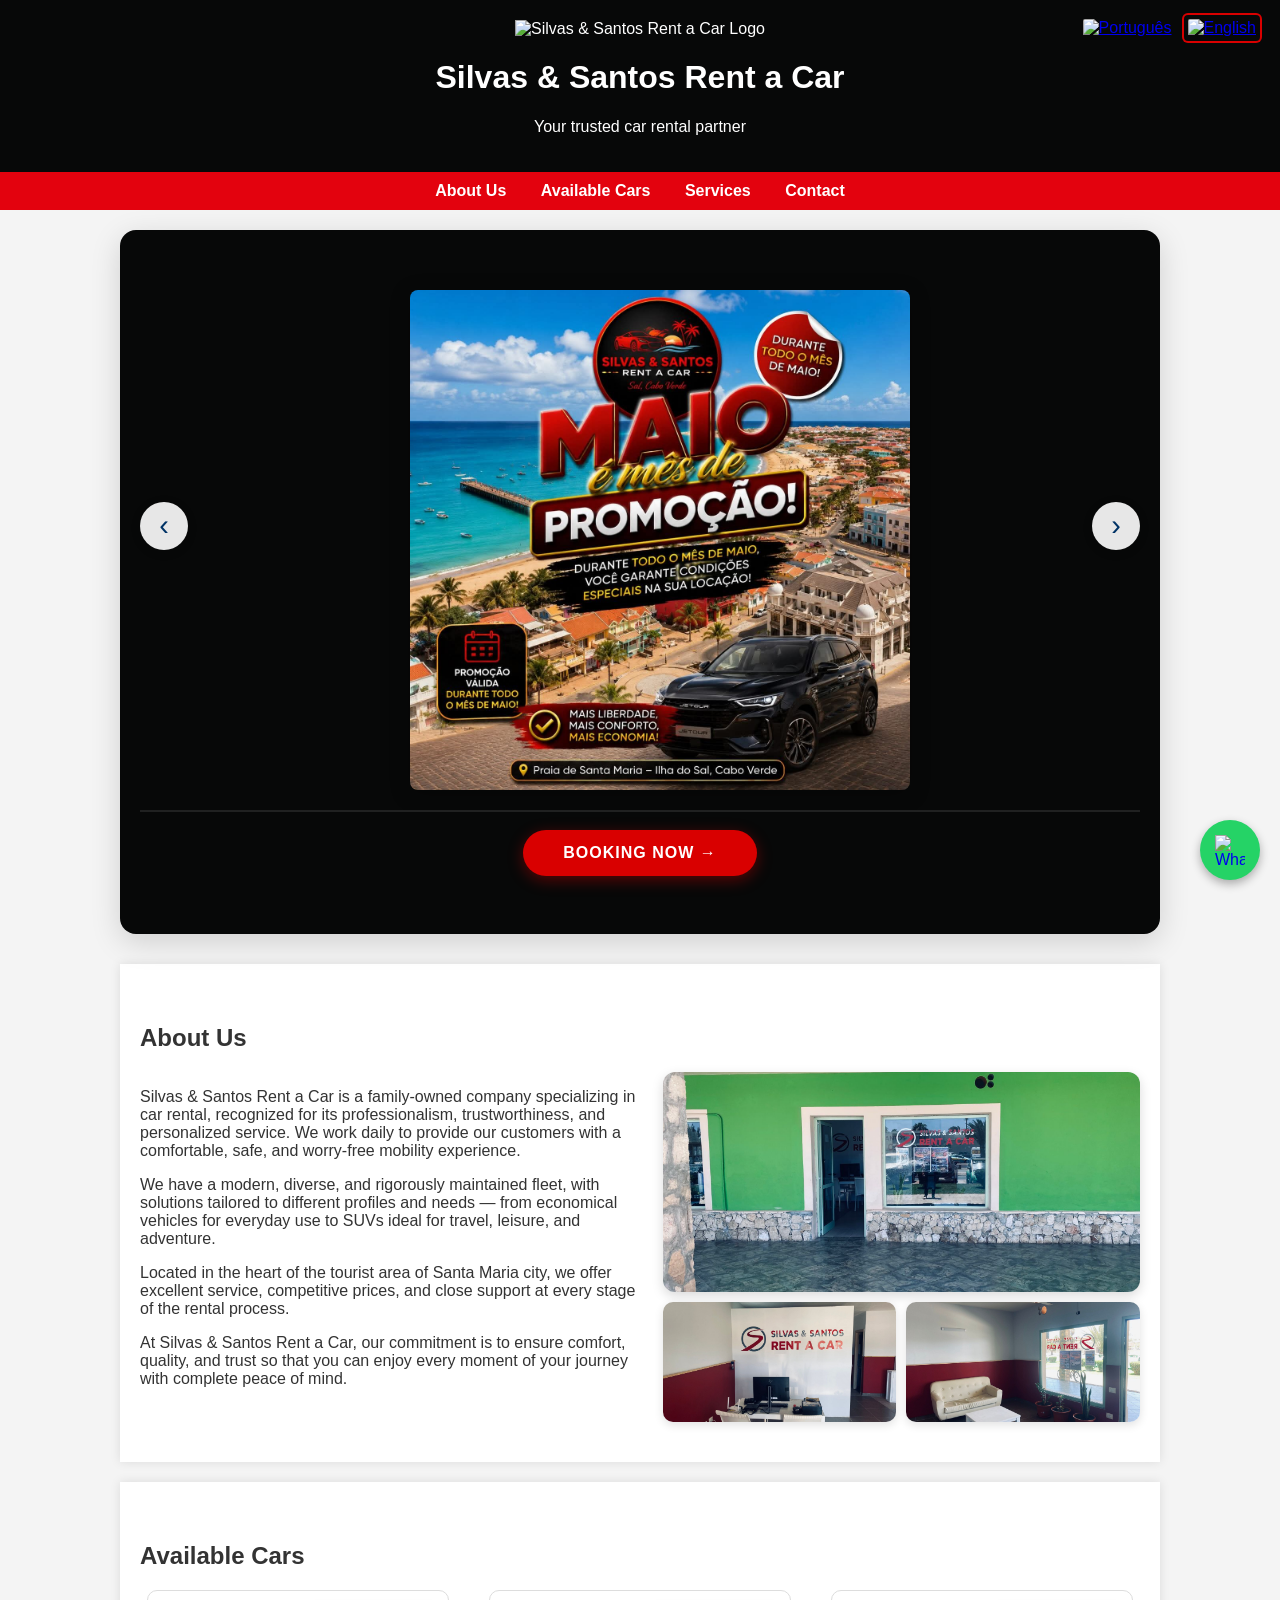
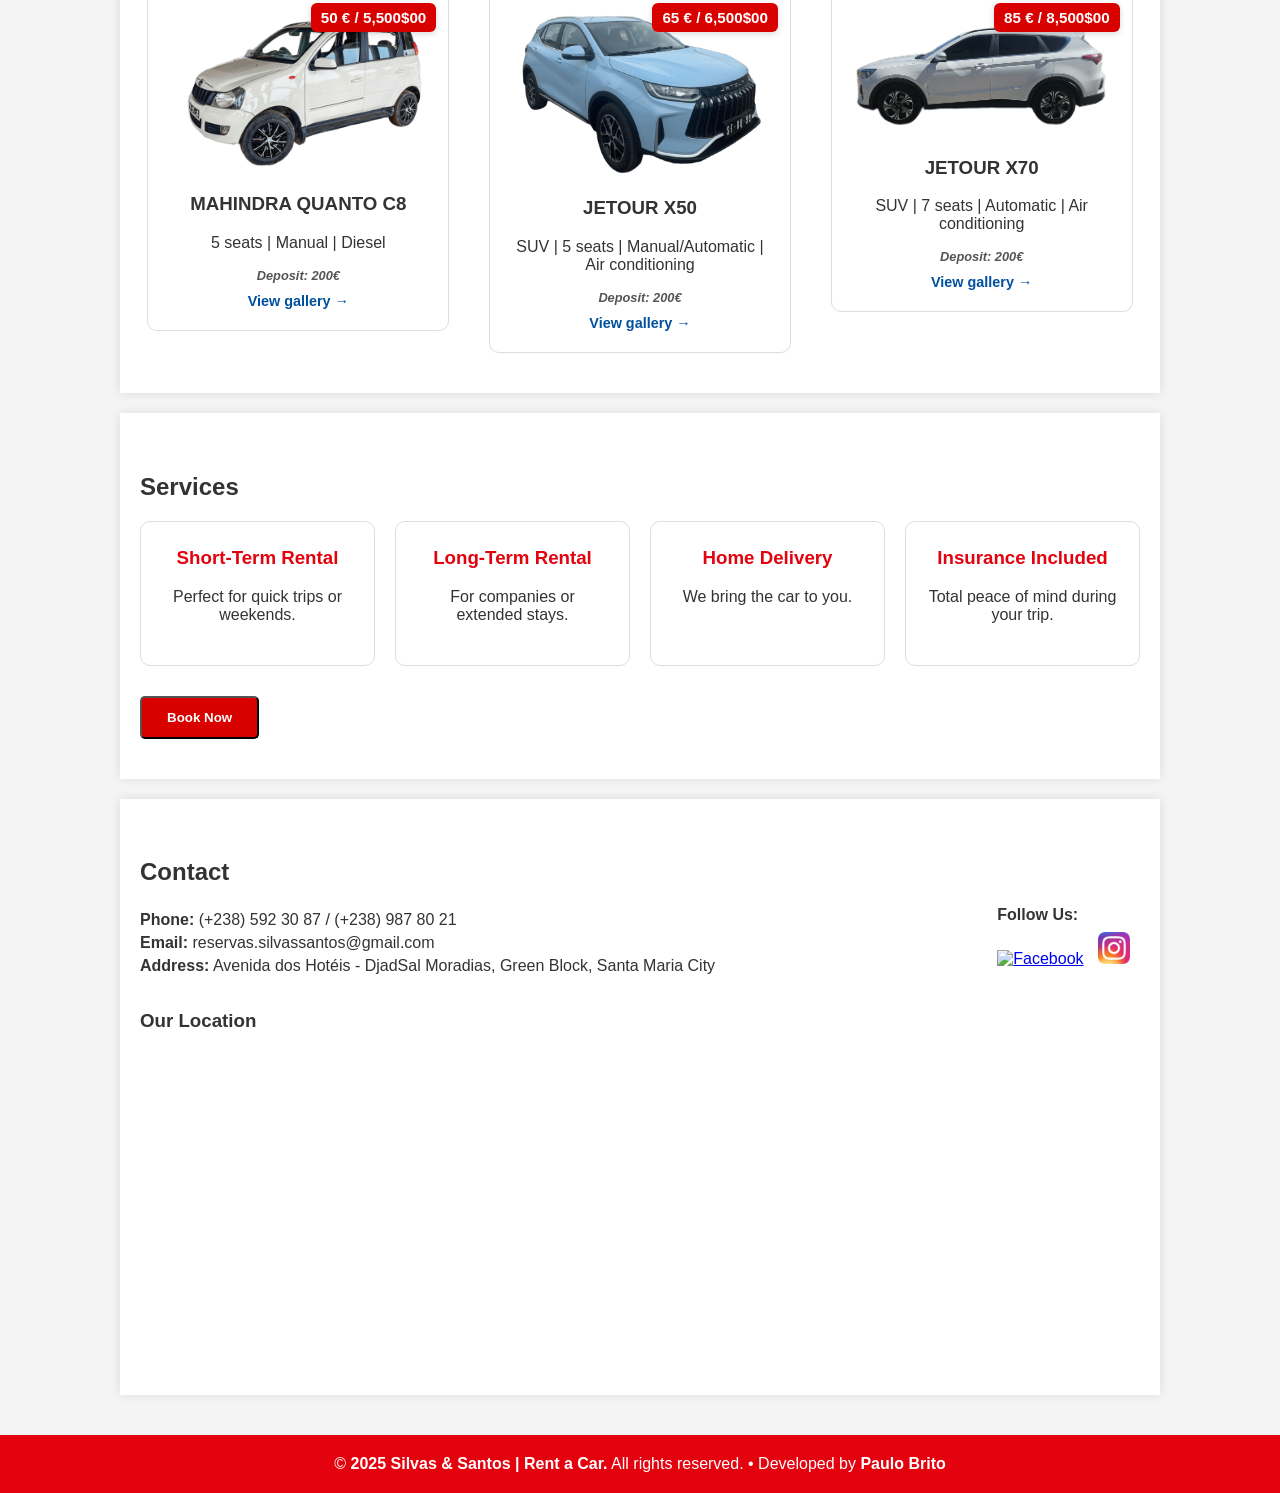
==== en.html @ 6077c3ce "Add files via upload" ====
<!DOCTYPE html>
<html lang="en">
<head>
  <meta charset="UTF-8">
  <title>Silvas & Santos | Rent a Car - Official Site</title>
  <meta name="viewport" content="width=device-width, initial-scale=1.0">
  <link rel="icon" type="image/jpg" href="img/iconlogo.jpg">
  <link rel="stylesheet" href="css/styles.css">
</head>

<!-- Booking Modal - Modern Design -->
<dialog id="modalReserva" class="modal-novo">
  <div class="modal-header">
    <h2>🚗 Quick Booking</h2>
    <button class="btn-fechar" onclick="modalReserva.close()" aria-label="Close">✖</button>
  </div>
  
  <div class="modal-body">
    <p class="modal-subtitulo">Fill in the details below and we will contact you shortly.</p>
    
    <form action="https://formspree.io/f/mlgzpdjw" method="POST" id="formReserva">
      
      <!-- Personal Details -->
      <fieldset class="grupo-campo">
        <legend>👤 Personal Details</legend>
        
        <div class="campo-row">
          <div class="campo">
            <label for="nome">Full Name *</label>
            <input type="text" id="nome" name="nome" placeholder="Ex: John Smith" required>
          </div>
          
          <div class="campo">
            <label for="carta_conducao">Driver's License No. *</label>
            <input type="text" id="carta_conducao" name="carta_conducao" placeholder="Ex: 123456789" required>
          </div>
        </div>
        
        <div class="campo">
          <label for="data_carta">Driver's License Issue Date *</label>
          <input type="date" id="dataCarta" name="data_carta" required>
          <span class="info-carta">ℹ️ Minimum 2 years of validity required</span>
          <p class="erro-carta" id="erroCarta">⚠️ Driver's license must be at least 2 years old.</p>
        </div>
      </fieldset>

      <!-- Contact -->
      <fieldset class="grupo-campo">
        <legend>📞 Contact</legend>
        
        <div class="campo-row">
          <div class="campo">
            <label for="email">Email *</label>
            <input type="email" id="email" name="email" placeholder="john@email.com" required>
          </div>
          
          <div class="campo">
            <label for="telefone">Phone *</label>
            <input type="tel" id="telefone" name="telefone" placeholder="(+238) 999 99 99" required>
          </div>
        </div>
      </fieldset>

      <!-- Booking Details -->
      <fieldset class="grupo-campo">
        <legend>📅 Booking Details</legend>
        
        <div class="campo-row">
          <div class="campo">
            <label for="data_levantamento">Pick-up Date *</label>
            <input type="date" id="data_levantamento" name="data_levantamento" required>
          </div>
          
          <div class="campo">
            <label for="data_devolucao">Return Date *</label>
            <input type="date" id="data_devolucao" name="data_devolucao" required>
          </div>
        </div>
        
        <div class="campo">
          <label for="viatura">Preferred Vehicle</label>
          <select id="viatura" name="viatura">
            <option value="" disabled selected>Select a vehicle</option>
            <option>Jetour X50</option>
            <option>Jetour X70</option>
            <option>Mahindra Quanto C8</option>
          </select>
        </div>
      </fieldset>

      <!-- Message -->
      <div class="campo">
        <label for="mensagem">Message (optional)</label>
        <textarea id="mensagem" name="mensagem" rows="3" placeholder="Any special requests?"></textarea>
      </div>

      <input type="hidden" name="_next" value="obrigado.html">
      <input type="hidden" name="_subject" value="New Booking - Silvas & Santos">
      
      <button type="submit" class="btn-enviar">
        <span>📩 Send Booking</span>
      </button>
    </form>
  </div>
</dialog>

<body id="topo">
<!-- Language Switch with FLAGS -->
<div class="lang-switch">
  <a href="index.html" aria-label="Português">
    <img src="https://flagcdn.com/24x18/pt.png" alt="Português">
  </a>
  <a href="en.html" class="active" aria-label="English">
    <img src="https://flagcdn.com/24x18/gb.png" alt="English">
  </a>
</div>

  <header>
    <img src="img/logo.jpg" alt="Silvas & Santos Rent a Car Logo">
    <h1>Silvas & Santos Rent a Car</h1>
    <p>Your trusted car rental partner</p>
  </header>

  <nav>
    <a href="#sobre">About Us</a>
    <a href="#carros">Available Cars</a>	
    <a href="#servicos">Services</a>
    <a href="#contactos">Contact</a>
  </nav>
  
	<!-- Slider Promoções - Centrado com Zoom -->
	<section id="promocoes" class="slider-centro">
	  <div class="slider-centro-track" id="sliderTrack">
		
		<!-- Slide 1 -->
		<div class="centro-item">
		  <div class="centro-imagem zoom-container">
			<img src="img/promo1.jpeg" alt="Promoção Silvas & Santos" onclick="abrirZoom(this.src)">
			<div class="zoom-hint">🔍 Click for Zoom</div>
		  </div>
		</div>

		<!-- Slide 2 -->
		<div class="centro-item">
		  <div class="centro-imagem zoom-container">
			<img src="img/promo2.jpeg" alt="Promoção Jetour X70" onclick="abrirZoom(this.src)">
			<div class="zoom-hint">🔍 Click for Zoom</div>
		  </div>
		</div>
		
		<!-- Slide 3 -->
		<div class="centro-item">
		  <div class="centro-imagem zoom-container">
			<img src="img/promo3.jpeg" alt="Promoção Jetour X70" onclick="abrirZoom(this.src)">
			<div class="zoom-hint">🔍 Click for Zoom</div>
		  </div>
		</div>		

	  </div>

	  <!-- Navegação - FORA do track, fixa no container -->
	  <button class="centro-nav prev" id="btnPrev">‹</button>
	  <button class="centro-nav next" id="btnNext">›</button>
	  
	  <!-- Botão reservar -->
	  <div class="centro-acao">
		<button class="btn-centro" onclick="modalReserva.showModal()">Booking Now →</button>
	  </div>
	</section>

	<!-- Zoom Modal -->
	<div class="zoom-modal" id="zoomModal" onclick="fecharZoom()">
	  <span class="zoom-fechar">✖</span>
	  <img src="" alt="Zoom" id="zoomImg">
	</div>  

	<section id="sobre">
	  <h2>About Us</h2>
	  <div class="sobre-wrapper">
		<div class="sobre-texto">
		  <p>
			Silvas & Santos Rent a Car is a family-owned company specializing in car rental, recognized for its professionalism, trustworthiness, and personalized service. We work daily to provide our customers with a comfortable, safe, and worry-free mobility experience.
		  </p>
		  <p>		  
			We have a modern, diverse, and rigorously maintained fleet, with solutions tailored to different profiles and needs — from economical vehicles for everyday use to SUVs ideal for travel, leisure, and adventure.		
		  </p>
		  <p>
			Located in the heart of the tourist area of Santa Maria city, we offer excellent service, competitive prices, and close support at every stage of the rental process.
		  </p>			
		  <p>
			At Silvas & Santos Rent a Car, our commitment is to ensure comfort, quality, and trust so that you can enjoy every moment of your journey with complete peace of mind.
		  </p>
		</div>

		<div class="sobre-mosaico">
		  <img src="img/Fachada.jpeg" alt="Fachada da Silvas & Santos Rent a Car" class="mosaico-grande">
		  <div class="mosaico-pequenas">
			<img src="img/Interior_1.jpeg" alt="Interior da loja Silvas & Santos Rent a Car">
			<img src="img/Interior_2.jpeg" alt="Interior da loja Silvas & Santos Rent a Car">
		  </div>
		</div>
	  </div>
	</section>

	<section id="carros">
	  <h2>Available Cars</h2>
	  <div class="carros-grid">		
		<a href="carros/mahindra-en.html" class="carro-link">
		  <div class="carro">
			<div class="preco-box">50 € / 5,500$00</div>
			<img src="img/carro3.png" alt="Mahindra">
			<h3>MAHINDRA QUANTO C8</h3>
			<p>5 seats | Manual | Diesel</p>
			<p class="caucao"><strong>Deposit: 200€</strong></p>
			<span class="ver-galeria">View gallery →</span>
		  </div>
		</a>

		<a href="carros/jetour-x50-en.html" class="carro-link">
		  <div class="carro">
			<div class="preco-box">65 € / 6,500$00</div>
			<img src="img/carro1.png" alt="Jetour X50">
			<h3>JETOUR X50</h3>
			<p>SUV | 5 seats | Manual/Automatic | Air conditioning</p>
			<p class="caucao"><strong>Deposit: 200€</strong></p>
			<span class="ver-galeria">View gallery →</span>
		  </div>
		</a>

		<a href="carros/jetour-x70-en.html" class="carro-link">
		  <div class="carro">
			<div class="preco-box">85 € / 8,500$00</div>
			<img src="img/carro2.png" alt="Jetour X70">
			<h3>JETOUR X70</h3>
			<p>SUV | 7 seats | Automatic | Air conditioning</p>
			<p class="caucao"><strong>Deposit: 200€</strong></p>
			<span class="ver-galeria">View gallery →</span>
		  </div>
		</a>
	  </div>
	</section>
	  
  <section id="servicos">
	  <h2>Services</h2>
	  <div class="servicos-grid">
		<div class="servico-card">
		  <h3>Short-Term Rental</h3>
		  <p>Perfect for quick trips or weekends.</p>
		</div>
		<div class="servico-card">
		  <h3>Long-Term Rental</h3>
		  <p>For companies or extended stays.</p>
		</div>
		<div class="servico-card">
		  <h3>Home Delivery</h3>
		  <p>We bring the car to you.</p>
		</div>
		<div class="servico-card">
		  <h3>Insurance Included</h3>
		  <p>Total peace of mind during your trip.</p>
		</div>
	  </div>
	  <button class="btn" onclick="modalReserva.showModal()">Book Now</button>
  </section>  
  
  <section id="contactos">
  <h2>Contact</h2>

  <div class="contactos-wrapper">
    <!-- Contact Info -->
    <div class="info">
      <p><strong>Phone:</strong> (+238) 592 30 87 / (+238) 987 80 21</p>
      <p><strong>Email:</strong> reservas.silvassantos@gmail.com</p>
      <p><strong>Address:</strong> Avenida dos Hotéis - DjadSal Moradias, Green Block, Santa Maria City</p>
    </div>

    <!-- Social Media -->
    <div class="redes">
      <p><strong>Follow Us:</strong></p>
      <a href="https://www.facebook.com/profile.php?id=61576450324001&mibextid=ZbWKwL" target="_blank" rel="noopener">
        <img src="img/icon-facebook.WEBP" alt="Facebook" width="32" height="32">
      </a>
      <a href="https://www.instagram.com/p/DWbncuWCvOi/" target="_blank" rel="noopener">
        <img src="img/icon-instagram.png" alt="Instagram" width="32" height="32">
      </a>
    </div>
  </div>

 	<h3>Our Location</h3>
		<div class="mapa">
			<iframe
			  src="https://www.google.com/maps/embed?pb=!1m18!1m12!1m3!1d1821.65612388737!2d-22.91555074192262!3d16.597707508095684!2m3!1f0!2f0!3f0!3m2!1i1024!2i768!4f13.1!3m3!1m2!1s0x94b5da2ef23ddc7%3A0xe8beda27eb2c674a!2sSilva%20%26%20Santos%20Rent%20a%20Car!5e1!3m2!1spt-PT!2scv!4v1768395357465!5m2!1spt-PT!2scv"
			  width="100%"
			  height="300"
			  style="border:0;"
			  allowfullscreen=""
			  loading="lazy"
			  referrerpolicy="no-referrer-when-downgrade">
			</iframe>
	  </div>
  </section>
  
    <!-- WhatsApp Button -->
  <a href="https://wa.me/2385923087" class="whatsapp-btn" target="_blank" title="Chat with us on WhatsApp">
    <img src="https://upload.wikimedia.org/wikipedia/commons/6/6b/WhatsApp.svg" alt="WhatsApp">
  </a>
  
  <footer>
	© <strong>2025 Silvas & Santos | Rent a Car.</strong> All rights reserved.
	• Developed by <strong><a href="https://paulobrito.netlify.app/" target="_blank" rel="noopener" style="color:#fff; text-decoration:none;">Paulo Brito</a></strong>		
  </footer>
  
<script> 
  // Set max date (today minus 2 years)
  const hoje = new Date();
  const doisAnosAtras = new Date(hoje.getFullYear() - 2, hoje.getMonth(), hoje.getDate());
  const dataMaxima = doisAnosAtras.toISOString().split('T')[0];
  
  document.getElementById('dataCarta').setAttribute('max', dataMaxima);

  // Set min pick-up date (tomorrow)
  const amanha = new Date(hoje);
  amanha.setDate(amanha.getDate() + 1);
  document.getElementById('data_levantamento').setAttribute('min', amanha.toISOString().split('T')[0]);

  // Update return date min based on pick-up
  document.getElementById('data_levantamento').addEventListener('change', function() {
    const dataLev = new Date(this.value);
    dataLev.setDate(dataLev.getDate() + 1);
    document.getElementById('data_devolucao').setAttribute('min', dataLev.toISOString().split('T')[0]);
  });

  // Form validation on submit
  document.getElementById('formReserva').addEventListener('submit', function(e) {
    const dataCarta = new Date(document.getElementById('dataCarta').value);
    const doisAnosAtras = new Date();
    doisAnosAtras.setFullYear(doisAnosAtras.getFullYear() - 2);
    
    document.getElementById('erroCarta').style.display = 'none';
    document.getElementById('dataCarta').classList.remove('erro');
    
    if (dataCarta > doisAnosAtras) {
      e.preventDefault();
      document.getElementById('erroCarta').style.display = 'block';
      document.getElementById('dataCarta').classList.add('erro');
      document.getElementById('dataCarta').focus();
      return false;
    }
    
    return true;
  });

  // Clear error on change
  document.getElementById('dataCarta').addEventListener('change', function() {
    document.getElementById('erroCarta').style.display = 'none';
    document.getElementById('dataCarta').classList.remove('erro');
  }); 
  
  // ========== SLIDER ==========
  let slideAtual = 0;
  const track = document.getElementById('sliderTrack');
  const dots = document.querySelectorAll('.dot-centro');
  const btnPrev = document.getElementById('btnPrev');
  const btnNext = document.getElementById('btnNext');
  const totalSlides = 3;
  let autoSlide;

  function atualizarSlide() {
    if (!track) return;
    track.style.transform = `translateX(-${slideAtual * 100}%)`;
    
    dots.forEach((d, i) => {
      d.classList.toggle('ativo', i === slideAtual);
    });
  }

  function moverSlide(direcao) {
    slideAtual += direcao;
    if (slideAtual >= totalSlides) slideAtual = 0;
    if (slideAtual < 0) slideAtual = totalSlides - 1;
    atualizarSlide();
    resetAuto();
  }

  function irParaSlide(index) {
    slideAtual = parseInt(index);
    atualizarSlide();
    resetAuto();
  }

  function autoPlay() {
    autoSlide = setInterval(() => moverSlide(1), 5000);
  }

  function resetAuto() {
    clearInterval(autoSlide);
    autoPlay();
  }

  // Event listeners - BOTOES
  if (btnPrev) {
    btnPrev.addEventListener('click', function(e) {
      e.preventDefault();
      e.stopPropagation();
      moverSlide(-1);
    });
  }

  if (btnNext) {
    btnNext.addEventListener('click', function(e) {
      e.preventDefault();
      e.stopPropagation();
      moverSlide(1);
    });
  }

  // Event listeners - DOTS
  dots.forEach(dot => {
    dot.addEventListener('click', function(e) {
      e.preventDefault();
      e.stopPropagation();
      const index = this.getAttribute('data-slide');
      irParaSlide(index);
    });
  });

  // Iniciar
  atualizarSlide();
  autoPlay();

  // Pausar ao hover
  const slider = document.querySelector('.slider-centro');
  if (slider) {
    slider.addEventListener('mouseenter', () => clearInterval(autoSlide));
    slider.addEventListener('mouseleave', autoPlay);
  }

  // Touch/Swipe
  let touchStartX = 0;
  if (track) {
    track.addEventListener('touchstart', e => {
      touchStartX = e.changedTouches[0].screenX;
    }, {passive: true});

    track.addEventListener('touchend', e => {
      const diff = touchStartX - e.changedTouches[0].screenX;
      if (Math.abs(diff) > 50) {
        diff > 0 ? moverSlide(1) : moverSlide(-1);
      }
    }, {passive: true});
  }

  // ========== ZOOM ==========
  const zoomModal = document.getElementById('zoomModal');
  const zoomImg = document.getElementById('zoomImg');

  function abrirZoom(src) {
    if (!zoomModal || !zoomImg) return;
    zoomImg.src = src;
    zoomModal.classList.add('ativo');
    document.body.style.overflow = 'hidden';
  }

  function fecharZoom() {
    if (!zoomModal) return;
    zoomModal.classList.remove('ativo');
    document.body.style.overflow = '';
  }

  // Fechar com ESC
  document.addEventListener('keydown', e => {
    if (e.key === 'Escape' && zoomModal.classList.contains('ativo')) {
      fecharZoom();
    }
  });
  
</script>
</body>
</html>
---- css/styles.css ----
body {
  font-family: Arial, sans-serif;
  margin: 0;
  padding: 0;
  background-color: #f4f4f4;
  color: #333;
}

header {
  background-color: #070808;
  color: white;
  padding: 20px 0;
  text-align: center;
}

header img {
  max-height: 80px;
}

nav {
  background-color: #e3020e;
  padding: 10px;
  text-align: center;
}

nav a {
  color: white;
  margin: 0 15px;
  text-decoration: none;
  font-weight: bold;
}

nav a:hover {
  text-decoration: underline;
}

section {
  padding: 40px 20px;
  max-width: 1000px;
  margin: auto;
  background-color: white;
  margin-top: 20px;
  box-shadow: 0 0 10px rgba(0,0,0,0.1);
}

/* Grelha de carros */
.carros-grid {
  display: grid;
  grid-template-columns: repeat(auto-fit, minmax(220px, 1fr));
  gap: 25px;
  justify-items: center;
}

/* Card base */
.carro {
  background: #fff;
  border: 1px solid #ddd;
  border-radius: 10px;
  padding: 20px;
  width: 100%;
  max-width: 260px;
  text-align: center;
  transition: transform .3s ease, box-shadow .3s ease;
}

/* Link envolvendo o card */
.carro-link {
  text-decoration: none;
  color: inherit;
  display: block;
}

.carro-link:hover .carro {
  transform: translateY(-6px) scale(1.03);
  box-shadow: 0 12px 25px rgba(0, 0, 0, .20);
}

/* Texto "Ver galeria" */
.ver-galeria {
  display: inline-block;
  margin-top: 10px;
  color: #00509e;
  font-weight: bold;
  font-size: 0.9rem;
  transition: color .3s ease;
}

.carro-link:hover .ver-galeria {
  color: #d90000;
}

/* ====== PÁGINA DA GALERIA ====== */
.galeria-pagina {
  max-width: 1000px;
  margin: 20px auto;
  padding: 30px;
  background: rgba(255,255,255,.95);
  border-radius: 10px;
}

.galeria-pagina h2 {
  color: #003366;
  margin-bottom: 5px;
}

.galeria-pagina .subtitulo {
  color: #666;
  font-size: 1.1rem;
  margin-bottom: 25px;
}

/* Galeria de imagens */
.galeria-fotos {
  display: grid;
  grid-template-columns: repeat(auto-fit, minmax(250px, 1fr));
  gap: 15px;
  margin-bottom: 30px;
}

.galeria-fotos img {
  width: 100%;
  height: 200px;
  object-fit: cover;
  border-radius: 8px;
  cursor: pointer;
  transition: transform .3s ease, box-shadow .3s ease;
}

.galeria-fotos img:hover {
  transform: scale(1.03);
  box-shadow: 0 8px 20px rgba(0,0,0,.15);
}

/* Imagem principal */
.imagem-destaque {
  width: 100%;
  max-height: 400px;
  object-fit: cover;
  border-radius: 10px;
  margin-bottom: 20px;
}

/* Especificações */
.especificacoes {
  display: grid;
  grid-template-columns: repeat(auto-fit, minmax(200px, 1fr));
  gap: 15px;
  margin: 25px 0;
  padding: 20px;
  background: #f8f9fa;
  border-radius: 8px;
}

.espec-item {
  display: flex;
  align-items: center;
  gap: 10px;
}

.espec-item strong {
  color: #003366;
}

/* Botões de ação */
.acoes-galeria {
  display: flex;
  gap: 15px;
  flex-wrap: wrap;
  margin-top: 25px;
}

.btn-voltar {
  background: #666;
  color: #fff;
  padding: 12px 25px;
  border-radius: 5px;
  text-decoration: none;
  font-weight: bold;
  transition: background .3s ease;
}

.btn-voltar:hover {
  background: #444;
}

/* Modal lightbox */
.lightbox {
  display: none;
  position: fixed;
  inset: 0;
  background: rgba(0,0,0,.9);
  z-index: 2000;
  justify-content: center;
  align-items: center;
}

.lightbox.ativo {
  display: flex;
}

.lightbox img {
  max-width: 90%;
  max-height: 90%;
  border-radius: 8px;
}

.lightbox-fechar {
  position: absolute;
  top: 20px;
  right: 30px;
  color: #fff;
  font-size: 2rem;
  cursor: pointer;
}

.lightbox-nav {
  position: absolute;
  top: 50%;
  transform: translateY(-50%);
  color: #fff;
  font-size: 2rem;
  cursor: pointer;
  padding: 20px;
  user-select: none;
}

.lightbox-prev { left: 10px; }
.lightbox-next { right: 10px; }

/* Efeito ao passar o rato */
.carro:hover {
  transform: translateY(-6px) scale(1.03);
  box-shadow: 0 12px 25px rgba(0, 0, 0, .20);
}

/* Imagem dentro do card */
.carro img {
  width: 100%;
  height: auto;
  border-radius: 8px;
  transition: transform .3s ease;
}

.carro:hover img {
  transform: scale(1.05);
}

/* Preço */
.preco {
  font-weight: bold;
  color: #d90000;   /* vermelho que já estás a usar */
  font-size: 1.1em;
  margin-top: 8px;
}

.preco {
  font-weight: bold;
  color: #e3020e;
  font-size: 1.5em;
}

/* Botão Reserve Já em vermelho */
.btn {
  background-color: #d90000;
  color: white;
  padding: 12px 25px;
  text-decoration: none;
  border-radius: 5px;
  font-weight: bold;
  display: inline-block;
  transition: background-color 0.3s ease;
}

.btn:hover {
  background-color: #b00000;
}

form {
  max-width: 600px;
  margin: auto;
  display: flex;
  flex-direction: column;
  gap: 0.1px;
}

form label {
  font-weight: bold;
  margin-top: 5px;
}

form input,
form select,
form textarea {
  padding: 10px;
  font-size: 1rem;
  border: 1px solid #ccc;
  border-radius: 5px;
}

form button {
  align-self: center;
  margin-top: 20px;
}

/* Botão WhatsApp fixo */
.whatsapp-btn {
  position: fixed;
  bottom: 20px;
  right: 20px;
  background-color: #25d366;
  border-radius: 50%;
  width: 60px;
  height: 60px;
  display: flex;
  align-items: center;
  justify-content: center;
  box-shadow: 0 4px 10px rgba(0,0,0,0.3);
  z-index: 1000;
  transition: transform 0.3s ease;
}

.whatsapp-btn:hover {
  transform: scale(1.1);
}

.whatsapp-btn img {
  width: 30px;
  height: 30px;
}

/* Grid de serviços */
.servicos-grid {
  display: grid;
  grid-template-columns: repeat(auto-fit, minmax(220px, 1fr));
  gap: 20px;
  margin-bottom: 30px;
}

/* Card de serviço */
.servico-card {
  background-color: #fff;
  border: 1px solid #ddd;
  border-radius: 10px;
  padding: 25px 20px;
  text-align: center;
  transition: transform 0.3s ease, box-shadow 0.3s ease;
}

.servico-card:hover {
  transform: translateY(-5px);
  box-shadow: 0 10px 20px rgba(0, 0, 0, 0.1);
}

.servico-card h3 {
  margin-top: 0;
  color: #e3020e;
}

.btn-voltar:hover {
  text-decoration: underline;
}

/* Wrapper dos contactos */
.contactos-wrapper {
  display: flex;
  flex-wrap: wrap;
  justify-content: space-between;
  align-items: flex-start;
  gap: 40px;
  margin-bottom: 30px;
}

/* Informações */
.info p {
  margin: 5px 0;
}

/* Redes sociais */
.redes p {
  margin: 0 0 8px 0;
  font-weight: bold;
}

.redes a {
  display: inline-block;
  margin-right: 10px;
  transition: transform .3s ease;
}

.redes a:hover {
  transform: scale(1.1);
}

/* Responsivo */
@media (max-width: 600px) {
  .contactos-wrapper {
    flex-direction: column;
    gap: 20px;
  }
}

.carro {
  position: relative;   /* permite posicionar o preço dentro */
  background: #fff;
  border: 1px solid #ddd;
  border-radius: 10px;
  padding: 20px;
  text-align: center;
  transition: transform .3s ease, box-shadow .3s ease;
}

.preco-box {
  position: absolute;
  top: 12px;
  right: 12px;
  background: #d90000;   /* vermelho que já estás a usar */
  color: #fff;
  font-weight: bold;
  font-size: .95rem;
  padding: 6px 10px;
  border-radius: 6px;
  box-shadow: 0 2px 6px rgba(0,0,0,.15);
  z-index: 3;
}

/* Sobre nós com imagem ao lado */
.sobre-wrapper {
  display: flex;
  flex-wrap: wrap;
  gap: 30px;
  align-items: center;
  margin-top: 20px;
}

.sobre-texto {
  flex: 1 1 300px;
}

.sobre-imagem {
  flex: 1 1 50px;
}

.sobre-imagem img {
  width: 100%;
  border-radius: 10px;
  box-shadow: 0 4px 12px rgba(0,0,0,.15);
}

/* Responsivo */
@media (max-width: 600px) {
  .sobre-wrapper {
    flex-direction: column;
  }
}

.caucao {
  margin: 7px 0 0;
  font-size: 0.8rem;
  color: #555;
  font-style: italic;
}

/* Modal */
.modal {
  width: 90%;
  max-width: 500px;
  border: none;
  border-radius: 10px;
  padding: 25px;
  box-shadow: 0 10px 30px rgba(0,0,0,.3);
}

.modal::backdrop {
  background: rgba(0,0,0,.55);
}

.modal-close {
  background: none;
  border: none;
  font-size: 1.2rem;
  float: right;
  cursor: pointer;
  color: #666;
}

.modal h2 {
  margin-top: 0;
  color: #e3020e;
}

.modal form {
  display: flex;
  flex-direction: column;
  gap: 12px;
}

.modal input,
.modal select,
.modal textarea {
  padding: 8px;
  font-size: 1rem;
  border: 1px solid #ccc;
  border-radius: 5px;
}
.erro-carta {
  background: #ffe6e6;
  padding: 8px 12px;
  border-radius: 4px;
  border-left: 3px solid #d90000;
  margin-bottom: 10px;
}

/* Estilo quando o campo tem erro */
input.erro {
  border-color: #d90000 !important;
  background-color: #fff5f5;
}

/* Botões de alternância de língua (FLAGS) */
.lang-switch {
  position: absolute;
  top: 15px;
  right: 20px;
  z-index: 1000;
  display: flex;
  gap: 8px;
}

.lang-switch a {
  display: inline-block;
  padding: 4px;
  border-radius: 4px;
  transition: transform .3s ease, box-shadow .3s ease;
}

.lang-switch a:hover {
  transform: scale(1.1);
}

.lang-switch a.active {
  box-shadow: 0 0 0 2px #d90000;
}

.lang-switch img {
  display: block;
  border-radius: 2px;
}

/* ========== MODAL NOVO ========== */

.modal-novo {
  width: 90%;
  max-width: 600px;
  border: none;
  border-radius: 16px;
  padding: 0;
  box-shadow: 0 25px 50px rgba(0, 0, 0, 0.25);
  background: #fff;
  overflow: hidden;
}

.modal-novo::backdrop {
  background: rgba(0, 51, 102, 0.6);
  backdrop-filter: blur(4px);
}

/* Header */
.modal-header {
  background: #003366;
  color: #fff;
  padding: 20px 25px;
  display: flex;
  justify-content: space-between;
  align-items: center;
}

.modal-header h2 {
  margin: 0;
  font-size: 1.4rem;
  font-weight: 600;
}

.btn-fechar {
  background: rgba(255,255,255,0.15);
  border: none;
  color: #fff;
  width: 36px;
  height: 36px;
  border-radius: 50%;
  font-size: 1.2rem;
  cursor: pointer;
  display: flex;
  align-items: center;
  justify-content: center;
  transition: background 0.3s ease;
}

.btn-fechar:hover {
  background: rgba(255,255,255,0.3);
}

/* Body */
.modal-body {
  padding: 25px;
  max-height: 80vh;
  overflow-y: auto;
}

.modal-subtitulo {
  color: #666;
  font-size: 0.95rem;
  margin: 0 0 20px 0;
  text-align: center;
}

/* Grupos de campos */
.grupo-campo {
  border: 1px solid #e0e0e0;
  border-radius: 10px;
  padding: 18px;
  margin-bottom: 18px;
}

.grupo-campo legend {
  font-weight: 600;
  color: #003366;
  padding: 0 8px;
  font-size: 0.95rem;
}

/* Layout dos campos */
.campo-row {
  display: flex;
  gap: 15px;
  flex-wrap: wrap;
}

.campo {
  flex: 1 1 200px;
  margin-bottom: 12px;
}

.campo label {
  display: block;
  font-weight: 500;
  color: #333;
  margin-bottom: 5px;
  font-size: 0.9rem;
}

.campo input,
.campo select,
.campo textarea {
  width: 91%;
  padding: 10px 12px;
  border: 2px solid #e0e0e0;
  border-radius: 8px;
  font-size: 0.95rem;
  transition: border-color 0.3s ease, box-shadow 0.3s ease;
}

.campo input:focus,
.campo select:focus,
.campo textarea:focus {
  outline: none;
  border-color: #00509e;
  box-shadow: 0 0 0 3px rgba(0, 80, 158, 0.1);
}

.campo input::placeholder,
.campo textarea::placeholder {
  color: #aaa;
}

/* Info da carta */
.info-carta {
  display: block;
  font-size: 0.8rem;
  color: #888;
  margin-top: 4px;
}

/* Erro da carta */
.erro-carta {
  display: none;
  color: #d90000;
  font-size: 0.85rem;
  margin-top: 6px;
  padding: 8px 12px;
  background: #ffe6e6;
  border-radius: 6px;
  border-left: 3px solid #d90000;
}

/* Botão enviar */
.btn-enviar {
  width: 50%;
  padding: 14px;
  background: #d90000;
  color: #fff;
  border: none;
  border-radius: 10px;
  font-size: 1.05rem;
  font-weight: 600;
  cursor: pointer;
  display: flex;
  align-items: center;
  justify-content: center;
  gap: 1px;
  transition: background 0.3s ease, transform 0.2s ease;
  margin-top: 10px;
}

.btn-enviar:hover {
  background: #b00000;
  transform: translateY(-2px);
}

.btn-enviar:active {
  transform: translateY(0);
}

/* Scrollbar personalizada */
.modal-body::-webkit-scrollbar {
  width: 6px;
}

.modal-body::-webkit-scrollbar-track {
  background: #f1f1f1;
}

.modal-body::-webkit-scrollbar-thumb {
  background: #ccc;
  border-radius: 3px;
}

/* Responsivo */
@media (max-width: 480px) {
  .modal-novo {
    width: 95%;
    max-height: 90vh;
  }
  
  .modal-header {
    padding: 15px 20px;
  }
  
  .modal-body {
    padding: 18px;
  }
  
  .campo-row {
    flex-direction: column;
    gap: 0;
  }
}

/* ========== SOBRE NÓS - MOSAICO ========== */

.sobre-wrapper {
  display: flex;
  flex-wrap: wrap;
  gap: 25px;
  align-items: flex-start;
}

.sobre-texto {
  flex: 1 1 300px;
}

/* Mosaico */
.sobre-mosaico {
  flex: 1 1 280px;
  display: flex;
  flex-direction: column;
  gap: 10px;
}

.mosaico-grande {
  width: 100%;
  height: 220px;
  object-fit: cover;
  border-radius: 12px;
  box-shadow: 0 4px 12px rgba(0,0,0,.15);
  transition: transform .3s ease;
}

.mosaico-grande:hover {
  transform: scale(1.02);
}

.mosaico-pequenas {
  display: flex;
  gap: 10px;
}

.mosaico-pequenas img {
  flex: 1;
  height: 120px;
  object-fit: cover;
  border-radius: 10px;
  box-shadow: 0 3px 10px rgba(0,0,0,.12);
  transition: transform .3s ease;
}

.mosaico-pequenas img:hover {
  transform: scale(1.03);
}

/* Responsivo */
@media (max-width: 480px) {
  .mosaico-grande {
    height: 180px;
  }
  
  .mosaico-pequenas img {
    height: 100px;
  }
}

/* ========== SLIDER CENTRADO - CORRIGIDO ========== */

.slider-centro {
  position: relative;
  width: 100%;
  max-width: 1000px;
  margin: 20px auto 30px;
  border-radius: 16px;
  overflow: hidden;
  background: #070808;
  box-shadow: 0 8px 30px rgba(0,0,0,.15);
}

/* Track */
.slider-centro-track {
  display: flex;
  transition: transform .5s ease-in-out;
  width: 100%;
}

/* Cada slide */
.centro-item {
  min-width: 100%;
  flex-shrink: 0;
  display: flex;
  justify-content: center;
  align-items: center;
  min-height: 400px;
  padding: 20px;
}

/* Container da imagem com zoom */
.centro-imagem {
  max-width: 100%;
  max-height: 500px;
  display: flex;
  justify-content: center;
  align-items: center;
}

.centro-imagem img {
  max-width: 100%;
  max-height: 500px;
  width: auto;
  height: auto;
  display: block;
  border-radius: 8px;
  box-shadow: 0 4px 20px rgba(0,0,0,.3);
}

/* Hint de zoom */
.zoom-hint {
  position: absolute;
  bottom: 10px;
  right: 10px;
  background: rgba(0,0,0,.6);
  color: #fff;
  padding: 5px 12px;
  border-radius: 20px;
  font-size: 0.75rem;
  opacity: 0;
  transition: opacity .3s;
  pointer-events: none;
}

.zoom-container:hover .zoom-hint {
  opacity: 1;
}

/* ========== NAVEGAÇÃO - FIXA NO SLIDER ========== */

.centro-nav {
  position: absolute;
  top: 42%;
  transform: translateY(-50%);
  background: rgba(255,255,255,.9);
  border: none;
  color: #003366;
  width: 48px;
  height: 48px;
  border-radius: 50%;
  font-size: 1.8rem;
  cursor: pointer;
  display: flex;
  align-items: center;
  justify-content: center;
  transition: all .2s;
  z-index: 20;
  box-shadow: 0 2px 10px rgba(0,0,0,.2);
}

.centro-nav:hover {
  background: #fff;
  transform: translateY(-50%) scale(1.15);
  color: #d90000;
}

.centro-nav.prev { left: 20px; }
.centro-nav.next { right: 20px; }

/* ========== BOTÃO RESERVAR ========== */

.centro-acao {
  padding: 18px 20px;
  text-align: center;
  background: #070808;
  border-top: 2px solid rgba(255,255,255,.1);
  position: relative;
  z-index: 20;
}

.btn-centro {
  background: #d90000;
  color: #fff;
  border: none;
  padding: 14px 40px;
  border-radius: 30px;
  font-size: 1rem;
  font-weight: 700;
  cursor: pointer;
  text-transform: uppercase;
  letter-spacing: 1px;
  transition: all .2s;
  box-shadow: 0 4px 15px rgba(217, 0, 0, .4);
}

.btn-centro:hover {
  transform: translateY(-2px);
  background: #b00000;
  box-shadow: 0 8px 25px rgba(217, 0, 0, .5);
}

/* ========== ZOOM MODAL ========== */

.zoom-modal {
  display: none;
  position: fixed;
  inset: 0;
  background: rgba(0,0,0,.95);
  z-index: 9999;
  justify-content: center;
  align-items: center;
  cursor: zoom-out;
}

.zoom-modal.ativo {
  display: flex;
}

.zoom-modal img {
  max-width: 95%;
  max-height: 95%;
  object-fit: contain;
  border-radius: 8px;
  animation: zoomIn .3s ease;
}

.zoom-fechar {
  position: absolute;
  top: 20px;
  right: 30px;
  color: #fff;
  font-size: 2.5rem;
  cursor: pointer;
  z-index: 10000;
}

@keyframes zoomIn {
  from { transform: scale(0.8); opacity: 0; }
  to { transform: scale(1); opacity: 1; }
}

/* ========== RESPONSIVO ========== */

@media (max-width: 768px) {
  .slider-centro {
    margin: 15px auto 25px;
    border-radius: 12px;
  }
  
  .centro-item {
    min-height: 300px;
    padding: 15px;
  }
  
  .centro-imagem, .centro-imagem img {
    max-height: 380px;
  }
  
  .centro-nav {
    width: 40px;
    height: 40px;
    font-size: 1.5rem;
  }
  
  .centro-nav.prev { left: 12px; }
  .centro-nav.next { right: 12px; }
  
  .centro-dots {
    bottom: 68px;
    gap: 10px;
  }
  
  .dot-centro {
    width: 12px;
    height: 12px;
  }
  
  .zoom-hint {
    font-size: 0.7rem;
    padding: 4px 10px;
  }
}

@media (max-width: 480px) {
  .centro-item {
    min-height: 250px;
    padding: 10px;
  }
  
  .centro-imagem, .centro-imagem img {
    max-height: 300px;
  }
  
  .centro-nav {
    width: 36px;
    height: 36px;
    font-size: 1.3rem;
  }
  
  .centro-nav.prev { left: 8px; }
  .centro-nav.next { right: 8px; }
}

footer {
  text-align: center;
  padding: 20px;
  background-color: #e3020e;
  color: white;
  margin-top: 40px;
}
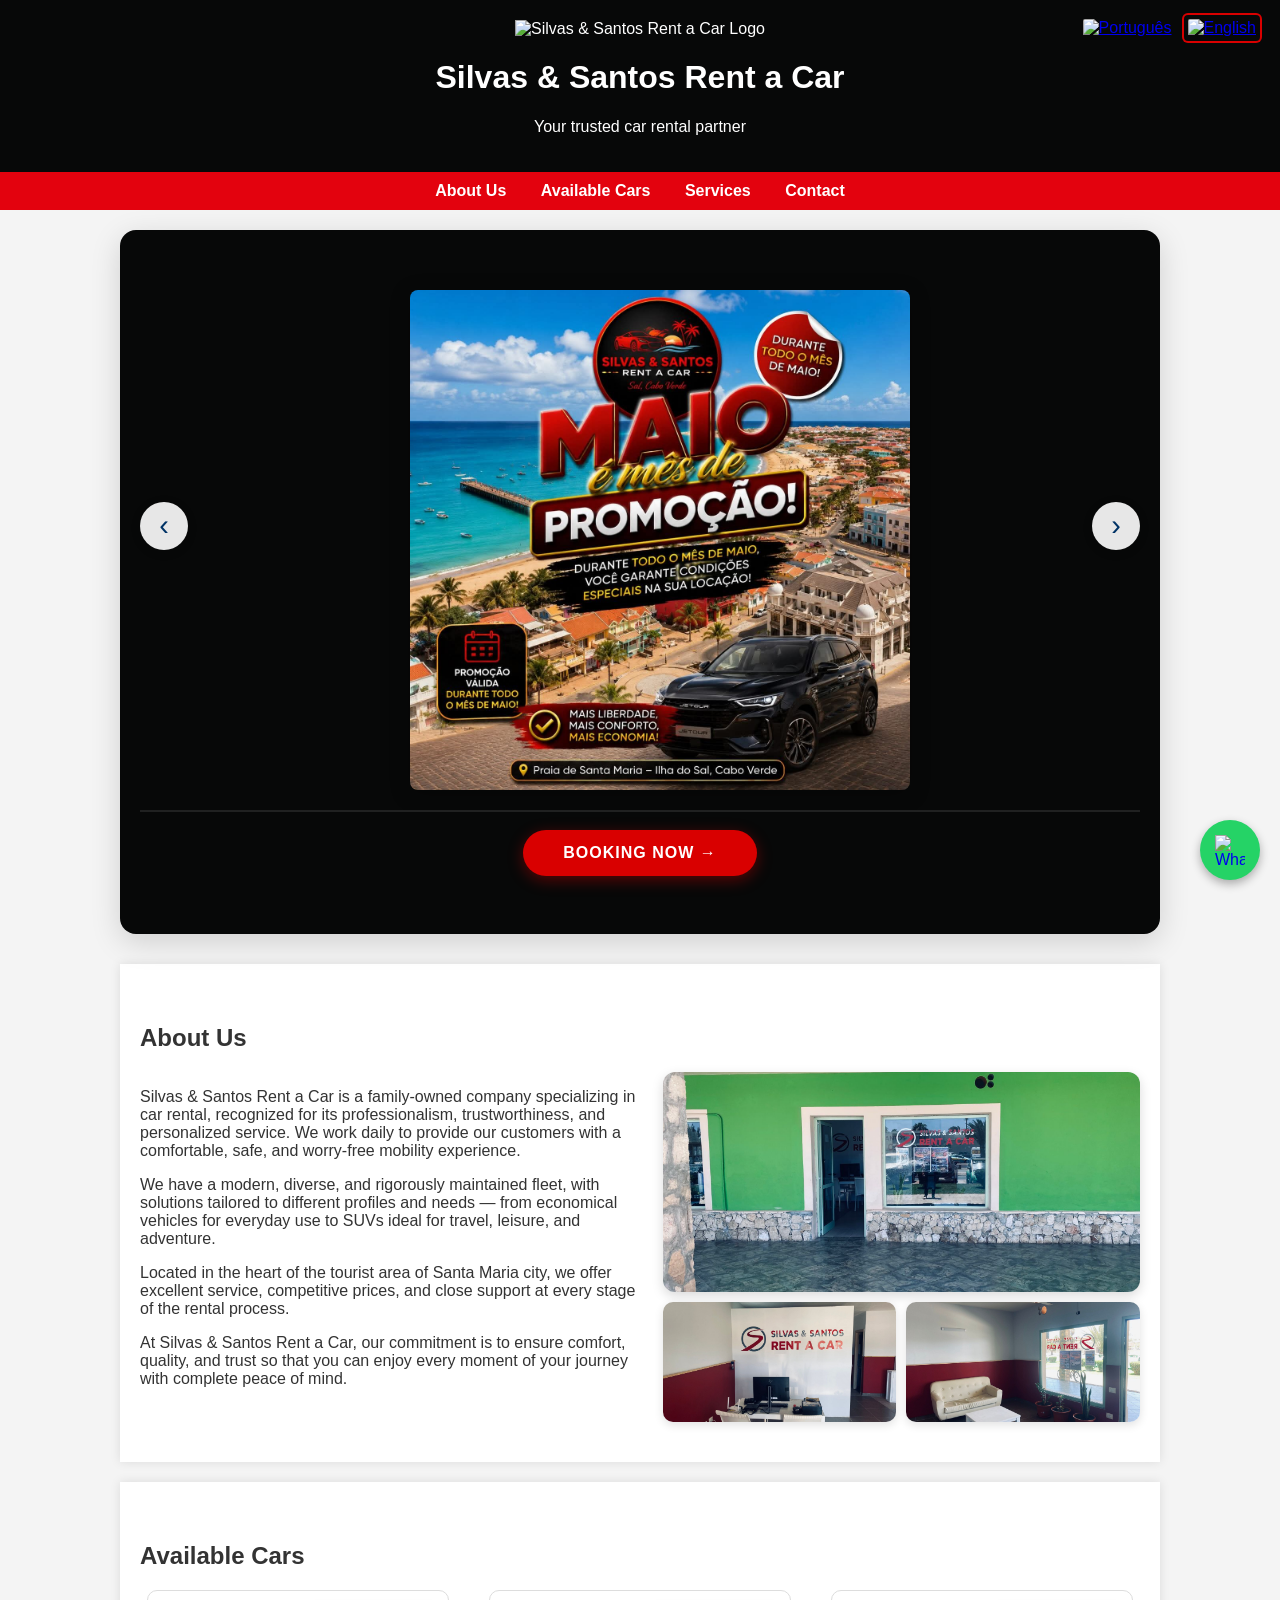
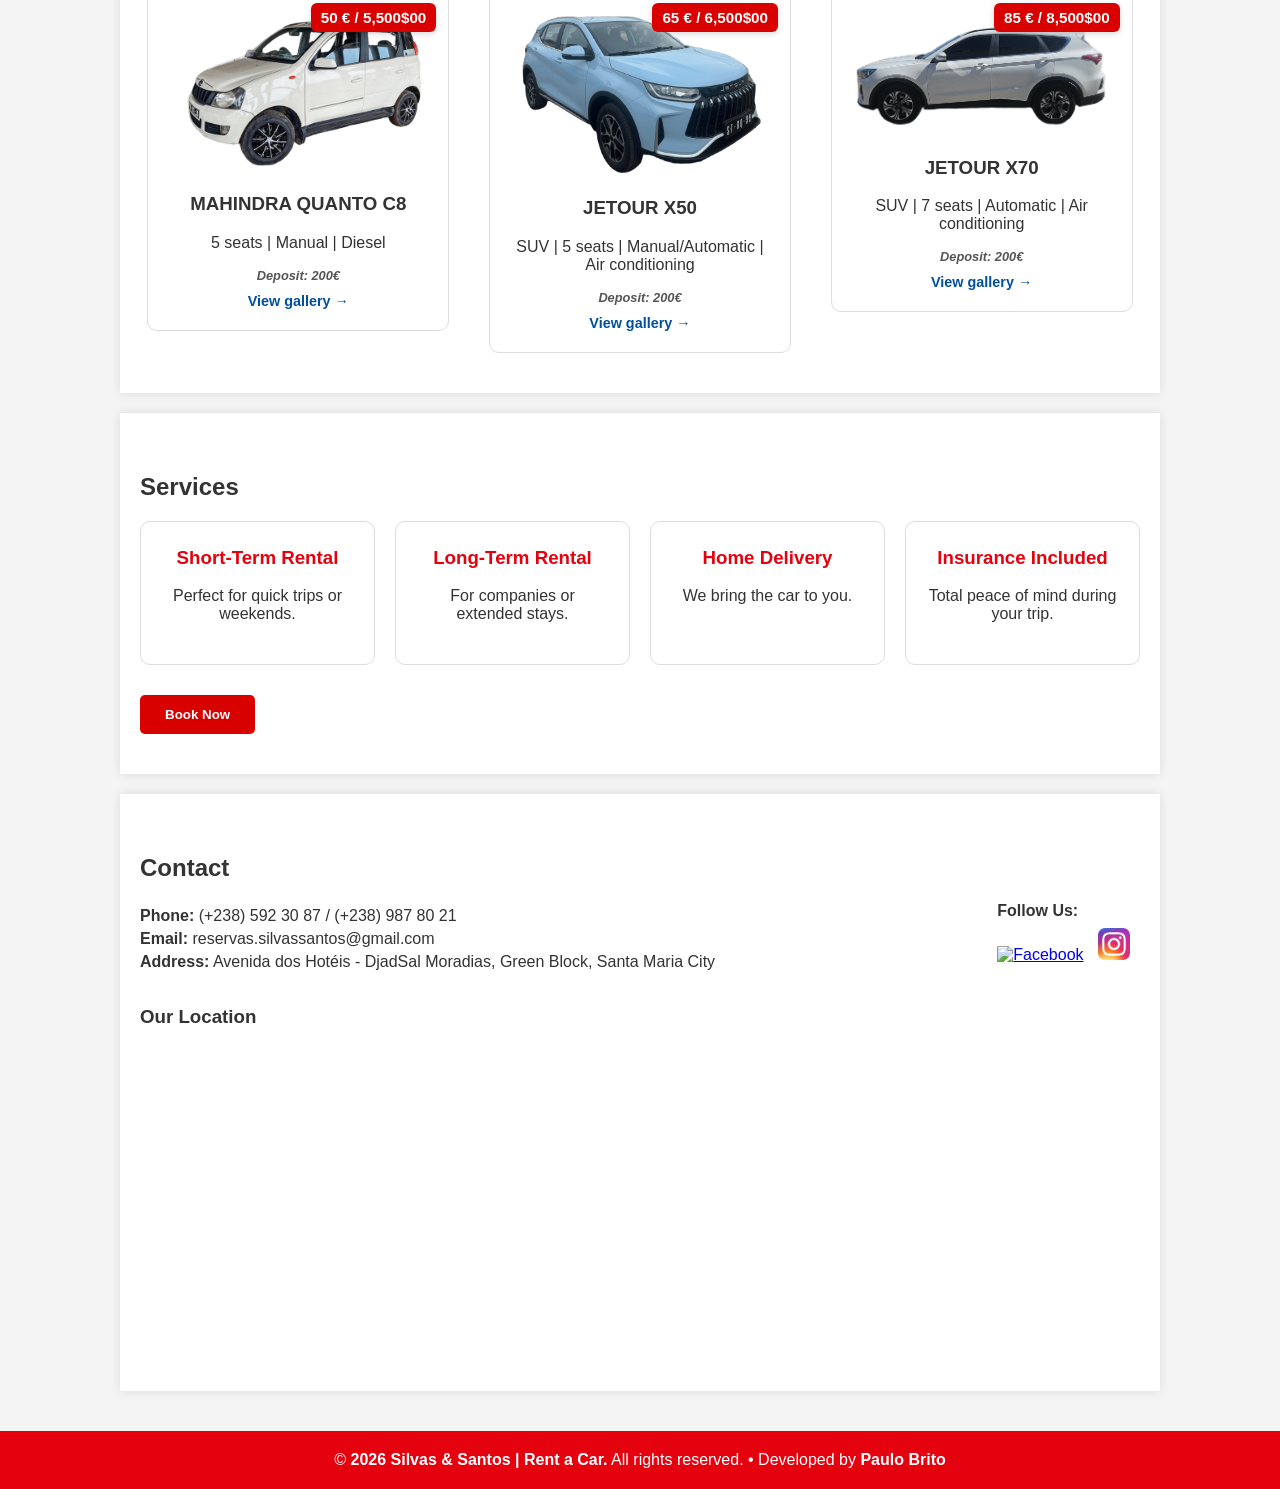
==== commit e531ed51: "acerto data rodapé" ====
--- a/en.html
+++ b/en.html
@@ -1,479 +1,314 @@
-<!DOCTYPE html>
-<html lang="en">
-<head>
-  <meta charset="UTF-8">
-  <title>Silvas & Santos | Rent a Car - Official Site</title>
-  <meta name="viewport" content="width=device-width, initial-scale=1.0">
-  <link rel="icon" type="image/jpg" href="img/iconlogo.jpg">
-  <link rel="stylesheet" href="css/styles.css">
-</head>
-
-<!-- Booking Modal - Modern Design -->
-<dialog id="modalReserva" class="modal-novo">
-  <div class="modal-header">
-    <h2>🚗 Quick Booking</h2>
-    <button class="btn-fechar" onclick="modalReserva.close()" aria-label="Close">✖</button>
-  </div>
-  
-  <div class="modal-body">
-    <p class="modal-subtitulo">Fill in the details below and we will contact you shortly.</p>
-    
-    <form action="https://formspree.io/f/mlgzpdjw" method="POST" id="formReserva">
-      
-      <!-- Personal Details -->
-      <fieldset class="grupo-campo">
-        <legend>👤 Personal Details</legend>
-        
-        <div class="campo-row">
-          <div class="campo">
-            <label for="nome">Full Name *</label>
-            <input type="text" id="nome" name="nome" placeholder="Ex: John Smith" required>
-          </div>
-          
-          <div class="campo">
-            <label for="carta_conducao">Driver's License No. *</label>
-            <input type="text" id="carta_conducao" name="carta_conducao" placeholder="Ex: 123456789" required>
-          </div>
-        </div>
-        
-        <div class="campo">
-          <label for="data_carta">Driver's License Issue Date *</label>
-          <input type="date" id="dataCarta" name="data_carta" required>
-          <span class="info-carta">ℹ️ Minimum 2 years of validity required</span>
-          <p class="erro-carta" id="erroCarta">⚠️ Driver's license must be at least 2 years old.</p>
-        </div>
-      </fieldset>
-
-      <!-- Contact -->
-      <fieldset class="grupo-campo">
-        <legend>📞 Contact</legend>
-        
-        <div class="campo-row">
-          <div class="campo">
-            <label for="email">Email *</label>
-            <input type="email" id="email" name="email" placeholder="john@email.com" required>
-          </div>
-          
-          <div class="campo">
-            <label for="telefone">Phone *</label>
-            <input type="tel" id="telefone" name="telefone" placeholder="(+238) 999 99 99" required>
-          </div>
-        </div>
-      </fieldset>
-
-      <!-- Booking Details -->
-      <fieldset class="grupo-campo">
-        <legend>📅 Booking Details</legend>
-        
-        <div class="campo-row">
-          <div class="campo">
-            <label for="data_levantamento">Pick-up Date *</label>
-            <input type="date" id="data_levantamento" name="data_levantamento" required>
-          </div>
-          
-          <div class="campo">
-            <label for="data_devolucao">Return Date *</label>
-            <input type="date" id="data_devolucao" name="data_devolucao" required>
-          </div>
-        </div>
-        
-        <div class="campo">
-          <label for="viatura">Preferred Vehicle</label>
-          <select id="viatura" name="viatura">
-            <option value="" disabled selected>Select a vehicle</option>
-            <option>Jetour X50</option>
-            <option>Jetour X70</option>
-            <option>Mahindra Quanto C8</option>
-          </select>
-        </div>
-      </fieldset>
-
-      <!-- Message -->
-      <div class="campo">
-        <label for="mensagem">Message (optional)</label>
-        <textarea id="mensagem" name="mensagem" rows="3" placeholder="Any special requests?"></textarea>
-      </div>
-
-      <input type="hidden" name="_next" value="obrigado.html">
-      <input type="hidden" name="_subject" value="New Booking - Silvas & Santos">
-      
-      <button type="submit" class="btn-enviar">
-        <span>📩 Send Booking</span>
-      </button>
-    </form>
-  </div>
-</dialog>
-
-<body id="topo">
-<!-- Language Switch with FLAGS -->
-<div class="lang-switch">
-  <a href="index.html" aria-label="Português">
-    <img src="https://flagcdn.com/24x18/pt.png" alt="Português">
-  </a>
-  <a href="en.html" class="active" aria-label="English">
-    <img src="https://flagcdn.com/24x18/gb.png" alt="English">
-  </a>
-</div>
-
-  <header>
-    <img src="img/logo.jpg" alt="Silvas & Santos Rent a Car Logo">
-    <h1>Silvas & Santos Rent a Car</h1>
-    <p>Your trusted car rental partner</p>
-  </header>
-
-  <nav>
-    <a href="#sobre">About Us</a>
-    <a href="#carros">Available Cars</a>	
-    <a href="#servicos">Services</a>
-    <a href="#contactos">Contact</a>
-  </nav>
-  
-	<!-- Slider Promoções - Centrado com Zoom -->
-	<section id="promocoes" class="slider-centro">
-	  <div class="slider-centro-track" id="sliderTrack">
-		
-		<!-- Slide 1 -->
-		<div class="centro-item">
-		  <div class="centro-imagem zoom-container">
-			<img src="img/promo1.jpeg" alt="Promoção Silvas & Santos" onclick="abrirZoom(this.src)">
-			<div class="zoom-hint">🔍 Click for Zoom</div>
-		  </div>
-		</div>
-
-		<!-- Slide 2 -->
-		<div class="centro-item">
-		  <div class="centro-imagem zoom-container">
-			<img src="img/promo2.jpeg" alt="Promoção Jetour X70" onclick="abrirZoom(this.src)">
-			<div class="zoom-hint">🔍 Click for Zoom</div>
-		  </div>
-		</div>
-		
-		<!-- Slide 3 -->
-		<div class="centro-item">
-		  <div class="centro-imagem zoom-container">
-			<img src="img/promo3.jpeg" alt="Promoção Jetour X70" onclick="abrirZoom(this.src)">
-			<div class="zoom-hint">🔍 Click for Zoom</div>
-		  </div>
-		</div>		
-
-	  </div>
-
-	  <!-- Navegação - FORA do track, fixa no container -->
-	  <button class="centro-nav prev" id="btnPrev">‹</button>
-	  <button class="centro-nav next" id="btnNext">›</button>
-	  
-	  <!-- Botão reservar -->
-	  <div class="centro-acao">
-		<button class="btn-centro" onclick="modalReserva.showModal()">Booking Now →</button>
-	  </div>
-	</section>
-
-	<!-- Zoom Modal -->
-	<div class="zoom-modal" id="zoomModal" onclick="fecharZoom()">
-	  <span class="zoom-fechar">✖</span>
-	  <img src="" alt="Zoom" id="zoomImg">
-	</div>  
-
-	<section id="sobre">
-	  <h2>About Us</h2>
-	  <div class="sobre-wrapper">
-		<div class="sobre-texto">
-		  <p>
-			Silvas & Santos Rent a Car is a family-owned company specializing in car rental, recognized for its professionalism, trustworthiness, and personalized service. We work daily to provide our customers with a comfortable, safe, and worry-free mobility experience.
-		  </p>
-		  <p>		  
-			We have a modern, diverse, and rigorously maintained fleet, with solutions tailored to different profiles and needs — from economical vehicles for everyday use to SUVs ideal for travel, leisure, and adventure.		
-		  </p>
-		  <p>
-			Located in the heart of the tourist area of Santa Maria city, we offer excellent service, competitive prices, and close support at every stage of the rental process.
-		  </p>			
-		  <p>
-			At Silvas & Santos Rent a Car, our commitment is to ensure comfort, quality, and trust so that you can enjoy every moment of your journey with complete peace of mind.
-		  </p>
-		</div>
-
-		<div class="sobre-mosaico">
-		  <img src="img/Fachada.jpeg" alt="Fachada da Silvas & Santos Rent a Car" class="mosaico-grande">
-		  <div class="mosaico-pequenas">
-			<img src="img/Interior_1.jpeg" alt="Interior da loja Silvas & Santos Rent a Car">
-			<img src="img/Interior_2.jpeg" alt="Interior da loja Silvas & Santos Rent a Car">
-		  </div>
-		</div>
-	  </div>
-	</section>
-
-	<section id="carros">
-	  <h2>Available Cars</h2>
-	  <div class="carros-grid">		
-		<a href="carros/mahindra-en.html" class="carro-link">
-		  <div class="carro">
-			<div class="preco-box">50 € / 5,500$00</div>
-			<img src="img/carro3.png" alt="Mahindra">
-			<h3>MAHINDRA QUANTO C8</h3>
-			<p>5 seats | Manual | Diesel</p>
-			<p class="caucao"><strong>Deposit: 200€</strong></p>
-			<span class="ver-galeria">View gallery →</span>
-		  </div>
-		</a>
-
-		<a href="carros/jetour-x50-en.html" class="carro-link">
-		  <div class="carro">
-			<div class="preco-box">65 € / 6,500$00</div>
-			<img src="img/carro1.png" alt="Jetour X50">
-			<h3>JETOUR X50</h3>
-			<p>SUV | 5 seats | Manual/Automatic | Air conditioning</p>
-			<p class="caucao"><strong>Deposit: 200€</strong></p>
-			<span class="ver-galeria">View gallery →</span>
-		  </div>
-		</a>
-
-		<a href="carros/jetour-x70-en.html" class="carro-link">
-		  <div class="carro">
-			<div class="preco-box">85 € / 8,500$00</div>
-			<img src="img/carro2.png" alt="Jetour X70">
-			<h3>JETOUR X70</h3>
-			<p>SUV | 7 seats | Automatic | Air conditioning</p>
-			<p class="caucao"><strong>Deposit: 200€</strong></p>
-			<span class="ver-galeria">View gallery →</span>
-		  </div>
-		</a>
-	  </div>
-	</section>
-	  
-  <section id="servicos">
-	  <h2>Services</h2>
-	  <div class="servicos-grid">
-		<div class="servico-card">
-		  <h3>Short-Term Rental</h3>
-		  <p>Perfect for quick trips or weekends.</p>
-		</div>
-		<div class="servico-card">
-		  <h3>Long-Term Rental</h3>
-		  <p>For companies or extended stays.</p>
-		</div>
-		<div class="servico-card">
-		  <h3>Home Delivery</h3>
-		  <p>We bring the car to you.</p>
-		</div>
-		<div class="servico-card">
-		  <h3>Insurance Included</h3>
-		  <p>Total peace of mind during your trip.</p>
-		</div>
-	  </div>
-	  <button class="btn" onclick="modalReserva.showModal()">Book Now</button>
-  </section>  
-  
-  <section id="contactos">
-  <h2>Contact</h2>
-
-  <div class="contactos-wrapper">
-    <!-- Contact Info -->
-    <div class="info">
-      <p><strong>Phone:</strong> (+238) 592 30 87 / (+238) 987 80 21</p>
-      <p><strong>Email:</strong> reservas.silvassantos@gmail.com</p>
-      <p><strong>Address:</strong> Avenida dos Hotéis - DjadSal Moradias, Green Block, Santa Maria City</p>
-    </div>
-
-    <!-- Social Media -->
-    <div class="redes">
-      <p><strong>Follow Us:</strong></p>
-      <a href="https://www.facebook.com/profile.php?id=61576450324001&mibextid=ZbWKwL" target="_blank" rel="noopener">
-        <img src="img/icon-facebook.WEBP" alt="Facebook" width="32" height="32">
-      </a>
-      <a href="https://www.instagram.com/p/DWbncuWCvOi/" target="_blank" rel="noopener">
-        <img src="img/icon-instagram.png" alt="Instagram" width="32" height="32">
-      </a>
-    </div>
-  </div>
-
- 	<h3>Our Location</h3>
-		<div class="mapa">
-			<iframe
-			  src="https://www.google.com/maps/embed?pb=!1m18!1m12!1m3!1d1821.65612388737!2d-22.91555074192262!3d16.597707508095684!2m3!1f0!2f0!3f0!3m2!1i1024!2i768!4f13.1!3m3!1m2!1s0x94b5da2ef23ddc7%3A0xe8beda27eb2c674a!2sSilva%20%26%20Santos%20Rent%20a%20Car!5e1!3m2!1spt-PT!2scv!4v1768395357465!5m2!1spt-PT!2scv"
-			  width="100%"
-			  height="300"
-			  style="border:0;"
-			  allowfullscreen=""
-			  loading="lazy"
-			  referrerpolicy="no-referrer-when-downgrade">
-			</iframe>
-	  </div>
-  </section>
-  
-    <!-- WhatsApp Button -->
-  <a href="https://wa.me/2385923087" class="whatsapp-btn" target="_blank" title="Chat with us on WhatsApp">
-    <img src="https://upload.wikimedia.org/wikipedia/commons/6/6b/WhatsApp.svg" alt="WhatsApp">
-  </a>
-  
-  <footer>
-	© <strong>2025 Silvas & Santos | Rent a Car.</strong> All rights reserved.
-	• Developed by <strong><a href="https://paulobrito.netlify.app/" target="_blank" rel="noopener" style="color:#fff; text-decoration:none;">Paulo Brito</a></strong>		
-  </footer>
-  
-<script> 
-  // Set max date (today minus 2 years)
-  const hoje = new Date();
-  const doisAnosAtras = new Date(hoje.getFullYear() - 2, hoje.getMonth(), hoje.getDate());
-  const dataMaxima = doisAnosAtras.toISOString().split('T')[0];
-  
-  document.getElementById('dataCarta').setAttribute('max', dataMaxima);
-
-  // Set min pick-up date (tomorrow)
-  const amanha = new Date(hoje);
-  amanha.setDate(amanha.getDate() + 1);
-  document.getElementById('data_levantamento').setAttribute('min', amanha.toISOString().split('T')[0]);
-
-  // Update return date min based on pick-up
-  document.getElementById('data_levantamento').addEventListener('change', function() {
-    const dataLev = new Date(this.value);
-    dataLev.setDate(dataLev.getDate() + 1);
-    document.getElementById('data_devolucao').setAttribute('min', dataLev.toISOString().split('T')[0]);
-  });
-
-  // Form validation on submit
-  document.getElementById('formReserva').addEventListener('submit', function(e) {
-    const dataCarta = new Date(document.getElementById('dataCarta').value);
-    const doisAnosAtras = new Date();
-    doisAnosAtras.setFullYear(doisAnosAtras.getFullYear() - 2);
-    
-    document.getElementById('erroCarta').style.display = 'none';
-    document.getElementById('dataCarta').classList.remove('erro');
-    
-    if (dataCarta > doisAnosAtras) {
-      e.preventDefault();
-      document.getElementById('erroCarta').style.display = 'block';
-      document.getElementById('dataCarta').classList.add('erro');
-      document.getElementById('dataCarta').focus();
-      return false;
-    }
-    
-    return true;
-  });
-
-  // Clear error on change
-  document.getElementById('dataCarta').addEventListener('change', function() {
-    document.getElementById('erroCarta').style.display = 'none';
-    document.getElementById('dataCarta').classList.remove('erro');
-  }); 
-  
-  // ========== SLIDER ==========
-  let slideAtual = 0;
-  const track = document.getElementById('sliderTrack');
-  const dots = document.querySelectorAll('.dot-centro');
-  const btnPrev = document.getElementById('btnPrev');
-  const btnNext = document.getElementById('btnNext');
-  const totalSlides = 3;
-  let autoSlide;
-
-  function atualizarSlide() {
-    if (!track) return;
-    track.style.transform = `translateX(-${slideAtual * 100}%)`;
-    
-    dots.forEach((d, i) => {
-      d.classList.toggle('ativo', i === slideAtual);
-    });
-  }
-
-  function moverSlide(direcao) {
-    slideAtual += direcao;
-    if (slideAtual >= totalSlides) slideAtual = 0;
-    if (slideAtual < 0) slideAtual = totalSlides - 1;
-    atualizarSlide();
-    resetAuto();
-  }
-
-  function irParaSlide(index) {
-    slideAtual = parseInt(index);
-    atualizarSlide();
-    resetAuto();
-  }
-
-  function autoPlay() {
-    autoSlide = setInterval(() => moverSlide(1), 5000);
-  }
-
-  function resetAuto() {
-    clearInterval(autoSlide);
-    autoPlay();
-  }
-
-  // Event listeners - BOTOES
-  if (btnPrev) {
-    btnPrev.addEventListener('click', function(e) {
-      e.preventDefault();
-      e.stopPropagation();
-      moverSlide(-1);
-    });
-  }
-
-  if (btnNext) {
-    btnNext.addEventListener('click', function(e) {
-      e.preventDefault();
-      e.stopPropagation();
-      moverSlide(1);
-    });
-  }
-
-  // Event listeners - DOTS
-  dots.forEach(dot => {
-    dot.addEventListener('click', function(e) {
-      e.preventDefault();
-      e.stopPropagation();
-      const index = this.getAttribute('data-slide');
-      irParaSlide(index);
-    });
-  });
-
-  // Iniciar
-  atualizarSlide();
-  autoPlay();
-
-  // Pausar ao hover
-  const slider = document.querySelector('.slider-centro');
-  if (slider) {
-    slider.addEventListener('mouseenter', () => clearInterval(autoSlide));
-    slider.addEventListener('mouseleave', autoPlay);
-  }
-
-  // Touch/Swipe
-  let touchStartX = 0;
-  if (track) {
-    track.addEventListener('touchstart', e => {
-      touchStartX = e.changedTouches[0].screenX;
-    }, {passive: true});
-
-    track.addEventListener('touchend', e => {
-      const diff = touchStartX - e.changedTouches[0].screenX;
-      if (Math.abs(diff) > 50) {
-        diff > 0 ? moverSlide(1) : moverSlide(-1);
-      }
-    }, {passive: true});
-  }
-
-  // ========== ZOOM ==========
-  const zoomModal = document.getElementById('zoomModal');
-  const zoomImg = document.getElementById('zoomImg');
-
-  function abrirZoom(src) {
-    if (!zoomModal || !zoomImg) return;
-    zoomImg.src = src;
-    zoomModal.classList.add('ativo');
-    document.body.style.overflow = 'hidden';
-  }
-
-  function fecharZoom() {
-    if (!zoomModal) return;
-    zoomModal.classList.remove('ativo');
-    document.body.style.overflow = '';
-  }
-
-  // Fechar com ESC
-  document.addEventListener('keydown', e => {
-    if (e.key === 'Escape' && zoomModal.classList.contains('ativo')) {
-      fecharZoom();
-    }
-  });
-  
-</script>
-</body>
+<!DOCTYPE html>
+<html lang="en">
+<head>
+  <meta charset="UTF-8">
+  <title>Silvas & Santos | Rent a Car - Official Site</title>
+  <meta name="viewport" content="width=device-width, initial-scale=1.0">
+  <link rel="icon" type="image/jpg" href="img/iconlogo.jpg">
+  <link rel="stylesheet" href="css/styles.css">
+</head>
+
+<!-- Booking Modal - Modern Design -->
+<dialog id="modalReserva" class="modal-novo">
+  <div class="modal-header">
+    <h2>🚗 Quick Booking</h2>
+    <button class="btn-fechar" onclick="modalReserva.close()" aria-label="Close">✖</button>
+  </div>
+
+  <div class="modal-body">
+    <p class="modal-subtitulo">Fill in the details below and we will contact you shortly.</p>
+
+    <form action="https://formspree.io/f/mlgzpdjw" method="POST" id="formReserva">
+
+      <!-- Personal Details -->
+      <fieldset class="grupo-campo">
+        <legend>👤 Personal Details</legend>
+
+        <div class="campo-row">
+          <div class="campo">
+            <label for="nome">Full Name *</label>
+            <input type="text" id="nome" name="nome" placeholder="Ex: John Smith" required>
+          </div>
+
+          <div class="campo">
+            <label for="carta_conducao">Driver's License No. *</label>
+            <input type="text" id="carta_conducao" name="carta_conducao" placeholder="Ex: 123456789" required>
+          </div>
+        </div>
+
+        <div class="campo">
+          <label for="data_carta">Driver's License Issue Date *</label>
+          <input type="date" id="dataCarta" name="data_carta" required>
+          <span class="info-carta">ℹ️ Minimum 2 years of validity required</span>
+          <p class="erro-carta" id="erroCarta">⚠️ Driver's license must be at least 2 years old.</p>
+        </div>
+      </fieldset>
+
+      <!-- Contact -->
+      <fieldset class="grupo-campo">
+        <legend>📞 Contact</legend>
+
+        <div class="campo-row">
+          <div class="campo">
+            <label for="email">Email *</label>
+            <input type="email" id="email" name="email" placeholder="john@email.com" required>
+          </div>
+
+          <div class="campo">
+            <label for="telefone">Phone *</label>
+            <input type="tel" id="telefone" name="telefone" placeholder="(+238) 999 99 99" required>
+          </div>
+        </div>
+      </fieldset>
+
+      <!-- Booking Details -->
+      <fieldset class="grupo-campo">
+        <legend>📅 Booking Details</legend>
+
+        <div class="campo-row">
+          <div class="campo">
+            <label for="data_levantamento">Pick-up Date *</label>
+            <input type="date" id="data_levantamento" name="data_levantamento" required>
+          </div>
+
+          <div class="campo">
+            <label for="data_devolucao">Return Date *</label>
+            <input type="date" id="data_devolucao" name="data_devolucao" required>
+          </div>
+        </div>
+
+        <div class="campo">
+          <label for="viatura">Preferred Vehicle</label>
+          <select id="viatura" name="viatura">
+            <option value="" disabled selected>Select a vehicle</option>
+            <option>Jetour X50</option>
+            <option>Jetour X70</option>
+            <option>Mahindra Quanto C8</option>
+          </select>
+        </div>
+      </fieldset>
+
+      <!-- Message -->
+      <div class="campo">
+        <label for="mensagem">Message (optional)</label>
+        <textarea id="mensagem" name="mensagem" rows="3" placeholder="Any special requests?"></textarea>
+      </div>
+
+      <input type="hidden" name="_next" value="obrigado.html">
+      <input type="hidden" name="_subject" value="New Booking - Silvas & Santos">
+
+      <button type="submit" class="btn-enviar">
+        <span>📩 Send Booking</span>
+      </button>
+    </form>
+  </div>
+</dialog>
+
+<body id="topo">
+<!-- Language Switch with FLAGS -->
+<div class="lang-switch">
+  <a href="index.html" aria-label="Português">
+    <img src="https://flagcdn.com/24x18/pt.png" alt="Português">
+  </a>
+  <a href="en.html" class="active" aria-label="English">
+    <img src="https://flagcdn.com/24x18/gb.png" alt="English">
+  </a>
+</div>
+
+  <header>
+    <img src="img/logo.jpg" alt="Silvas & Santos Rent a Car Logo">
+    <h1>Silvas & Santos Rent a Car</h1>
+    <p>Your trusted car rental partner</p>
+  </header>
+
+  <nav>
+    <a href="#sobre">About Us</a>
+    <a href="#carros">Available Cars</a>	
+    <a href="#servicos">Services</a>
+    <a href="#contactos">Contact</a>
+  </nav>
+
+  <!-- Slider Promoções - Centrado com Zoom -->
+  <section id="promocoes" class="slider-centro">
+    <div class="slider-centro-track" id="sliderTrack">
+
+      <!-- Slide 1 -->
+      <div class="centro-item">
+        <div class="centro-imagem zoom-container">
+          <img src="img/promo1.jpeg" alt="Promoção Silvas & Santos" onclick="abrirZoom(this.src)">
+          <div class="zoom-hint">🔍 Click for Zoom</div>
+        </div>
+      </div>
+
+      <!-- Slide 2 -->
+      <div class="centro-item">
+        <div class="centro-imagem zoom-container">
+          <img src="img/promo2.jpeg" alt="Promoção Jetour X70" onclick="abrirZoom(this.src)">
+          <div class="zoom-hint">🔍 Click for Zoom</div>
+        </div>
+      </div>
+
+      <!-- Slide 3 -->
+      <div class="centro-item">
+        <div class="centro-imagem zoom-container">
+          <img src="img/promo3.jpeg" alt="Promoção Jetour X70" onclick="abrirZoom(this.src)">
+          <div class="zoom-hint">🔍 Click for Zoom</div>
+        </div>
+      </div>
+    </div>
+
+    <!-- Navegação - FORA do track, fixa no container -->
+    <button class="centro-nav prev" id="btnPrev">‹</button>
+    <button class="centro-nav next" id="btnNext">›</button>
+
+    <!-- Botão reservar -->
+    <div class="centro-acao">
+      <button class="btn-centro" onclick="modalReserva.showModal()">Booking Now →</button>
+    </div>
+  </section>
+
+  <!-- Zoom Modal -->
+  <div class="zoom-modal" id="zoomModal" onclick="fecharZoom()">
+    <span class="zoom-fechar">✖</span>
+    <img src="" alt="Zoom" id="zoomImg">
+  </div>  
+
+  <section id="sobre">
+    <h2>About Us</h2>
+    <div class="sobre-wrapper">
+      <div class="sobre-texto">
+        <p>
+          Silvas & Santos Rent a Car is a family-owned company specializing in car rental, recognized for its professionalism, trustworthiness, and personalized service. We work daily to provide our customers with a comfortable, safe, and worry-free mobility experience.
+        </p>
+        <p>		  
+          We have a modern, diverse, and rigorously maintained fleet, with solutions tailored to different profiles and needs — from economical vehicles for everyday use to SUVs ideal for travel, leisure, and adventure.		
+        </p>
+        <p>
+          Located in the heart of the tourist area of Santa Maria city, we offer excellent service, competitive prices, and close support at every stage of the rental process.
+        </p>			
+        <p>
+          At Silvas & Santos Rent a Car, our commitment is to ensure comfort, quality, and trust so that you can enjoy every moment of your journey with complete peace of mind.
+        </p>
+      </div>
+
+      <div class="sobre-mosaico">
+        <img src="img/Fachada.jpeg" alt="Fachada da Silvas & Santos Rent a Car" class="mosaico-grande">
+        <div class="mosaico-pequenas">
+          <img src="img/Interior_1.jpeg" alt="Interior da loja Silvas & Santos Rent a Car">
+          <img src="img/Interior_2.jpeg" alt="Interior da loja Silvas & Santos Rent a Car">
+        </div>
+      </div>
+    </div>
+  </section>
+
+  <section id="carros">
+    <h2>Available Cars</h2>
+    <div class="carros-grid">		
+      <a href="carros/mahindra-en.html" class="carro-link">
+        <div class="carro">
+          <div class="preco-box">50 € / 5,500$00</div>
+          <img src="img/carro3.png" alt="Mahindra">
+          <h3>MAHINDRA QUANTO C8</h3>
+          <p>5 seats | Manual | Diesel</p>
+          <p class="caucao"><strong>Deposit: 200€</strong></p>
+          <span class="ver-galeria">View gallery →</span>
+        </div>
+      </a>
+
+      <a href="carros/jetour-x50-en.html" class="carro-link">
+        <div class="carro">
+          <div class="preco-box">65 € / 6,500$00</div>
+          <img src="img/carro1.png" alt="Jetour X50">
+          <h3>JETOUR X50</h3>
+          <p>SUV | 5 seats | Manual/Automatic | Air conditioning</p>
+          <p class="caucao"><strong>Deposit: 200€</strong></p>
+          <span class="ver-galeria">View gallery →</span>
+        </div>
+      </a>
+
+      <a href="carros/jetour-x70-en.html" class="carro-link">
+        <div class="carro">
+          <div class="preco-box">85 € / 8,500$00</div>
+          <img src="img/carro2.png" alt="Jetour X70">
+          <h3>JETOUR X70</h3>
+          <p>SUV | 7 seats | Automatic | Air conditioning</p>
+          <p class="caucao"><strong>Deposit: 200€</strong></p>
+          <span class="ver-galeria">View gallery →</span>
+        </div>
+      </a>
+    </div>
+  </section>
+
+  <section id="servicos">
+    <h2>Services</h2>
+    <div class="servicos-grid">
+      <div class="servico-card">
+        <h3>Short-Term Rental</h3>
+        <p>Perfect for quick trips or weekends.</p>
+      </div>
+      <div class="servico-card">
+        <h3>Long-Term Rental</h3>
+        <p>For companies or extended stays.</p>
+      </div>
+      <div class="servico-card">
+        <h3>Home Delivery</h3>
+        <p>We bring the car to you.</p>
+      </div>
+      <div class="servico-card">
+        <h3>Insurance Included</h3>
+        <p>Total peace of mind during your trip.</p>
+      </div>
+    </div>
+    <button class="btn" onclick="modalReserva.showModal()">Book Now</button>
+  </section>  
+
+  <section id="contactos">
+    <h2>Contact</h2>
+
+    <div class="contactos-wrapper">
+      <!-- Contact Info -->
+      <div class="info">
+        <p><strong>Phone:</strong> (+238) 592 30 87 / (+238) 987 80 21</p>
+        <p><strong>Email:</strong> reservas.silvassantos@gmail.com</p>
+        <p><strong>Address:</strong> Avenida dos Hotéis - DjadSal Moradias, Green Block, Santa Maria City</p>
+      </div>
+
+      <!-- Social Media -->
+      <div class="redes">
+        <p><strong>Follow Us:</strong></p>
+        <a href="https://www.facebook.com/profile.php?id=61576450324001&mibextid=ZbWKwL" target="_blank" rel="noopener">
+          <img src="img/icon-facebook.WEBP" alt="Facebook" width="32" height="32">
+        </a>
+        <a href="https://www.instagram.com/p/DWbncuWCvOi/" target="_blank" rel="noopener">
+          <img src="img/icon-instagram.png" alt="Instagram" width="32" height="32">
+        </a>
+      </div>
+    </div>
+
+    <h3>Our Location</h3>
+    <div class="mapa">
+      <iframe
+        src="https://www.google.com/maps/embed?pb=!1m18!1m12!1m3!1d1821.65612388737!2d-22.91555074192262!3d16.597707508095684!2m3!1f0!2f0!3f0!3m2!1i1024!2i768!4f13.1!3m3!1m2!1s0x94b5da2ef23ddc7%3A0xe8beda27eb2c674a!2sSilva%20%26%20Santos%20Rent%20a%20Car!5e1!3m2!1spt-PT!2scv!4v1768395357465!5m2!1spt-PT!2scv"
+        width="100%"
+        height="300"
+        style="border:0;"
+        allowfullscreen=""
+        loading="lazy"
+        referrerpolicy="no-referrer-when-downgrade">
+      </iframe>
+    </div>
+  </section>
+
+  <!-- WhatsApp Button -->
+  <a href="https://wa.me/2385923087" class="whatsapp-btn" target="_blank" title="Chat with us on WhatsApp">
+    <img src="https://upload.wikimedia.org/wikipedia/commons/6/6b/WhatsApp.svg" alt="WhatsApp">
+  </a>
+
+  <footer>
+    © <strong>2026 Silvas & Santos | Rent a Car.</strong> All rights reserved.
+    • Developed by <strong><a href="https://paulobrito.netlify.app/" target="_blank" rel="noopener" style="color:#fff; text-decoration:none;">Paulo Brito</a></strong>		
+  </footer>
+
+  <script src="js/main.js"></script>
+</body>
 </html>
--- a/css/styles.css
+++ b/css/styles.css
@@ -1,1061 +1,992 @@
-body {
-  font-family: Arial, sans-serif;
-  margin: 0;
-  padding: 0;
-  background-color: #f4f4f4;
-  color: #333;
-}
-
-header {
-  background-color: #070808;
-  color: white;
-  padding: 20px 0;
-  text-align: center;
-}
-
-header img {
-  max-height: 80px;
-}
-
-nav {
-  background-color: #e3020e;
-  padding: 10px;
-  text-align: center;
-}
-
-nav a {
-  color: white;
-  margin: 0 15px;
-  text-decoration: none;
-  font-weight: bold;
-}
-
-nav a:hover {
-  text-decoration: underline;
-}
-
-section {
-  padding: 40px 20px;
-  max-width: 1000px;
-  margin: auto;
-  background-color: white;
-  margin-top: 20px;
-  box-shadow: 0 0 10px rgba(0,0,0,0.1);
-}
-
-/* Grelha de carros */
-.carros-grid {
-  display: grid;
-  grid-template-columns: repeat(auto-fit, minmax(220px, 1fr));
-  gap: 25px;
-  justify-items: center;
-}
-
-/* Card base */
-.carro {
-  background: #fff;
-  border: 1px solid #ddd;
-  border-radius: 10px;
-  padding: 20px;
-  width: 100%;
-  max-width: 260px;
-  text-align: center;
-  transition: transform .3s ease, box-shadow .3s ease;
-}
-
-/* Link envolvendo o card */
-.carro-link {
-  text-decoration: none;
-  color: inherit;
-  display: block;
-}
-
-.carro-link:hover .carro {
-  transform: translateY(-6px) scale(1.03);
-  box-shadow: 0 12px 25px rgba(0, 0, 0, .20);
-}
-
-/* Texto "Ver galeria" */
-.ver-galeria {
-  display: inline-block;
-  margin-top: 10px;
-  color: #00509e;
-  font-weight: bold;
-  font-size: 0.9rem;
-  transition: color .3s ease;
-}
-
-.carro-link:hover .ver-galeria {
-  color: #d90000;
-}
-
-/* ====== PÁGINA DA GALERIA ====== */
-.galeria-pagina {
-  max-width: 1000px;
-  margin: 20px auto;
-  padding: 30px;
-  background: rgba(255,255,255,.95);
-  border-radius: 10px;
-}
-
-.galeria-pagina h2 {
-  color: #003366;
-  margin-bottom: 5px;
-}
-
-.galeria-pagina .subtitulo {
-  color: #666;
-  font-size: 1.1rem;
-  margin-bottom: 25px;
-}
-
-/* Galeria de imagens */
-.galeria-fotos {
-  display: grid;
-  grid-template-columns: repeat(auto-fit, minmax(250px, 1fr));
-  gap: 15px;
-  margin-bottom: 30px;
-}
-
-.galeria-fotos img {
-  width: 100%;
-  height: 200px;
-  object-fit: cover;
-  border-radius: 8px;
-  cursor: pointer;
-  transition: transform .3s ease, box-shadow .3s ease;
-}
-
-.galeria-fotos img:hover {
-  transform: scale(1.03);
-  box-shadow: 0 8px 20px rgba(0,0,0,.15);
-}
-
-/* Imagem principal */
-.imagem-destaque {
-  width: 100%;
-  max-height: 400px;
-  object-fit: cover;
-  border-radius: 10px;
-  margin-bottom: 20px;
-}
-
-/* Especificações */
-.especificacoes {
-  display: grid;
-  grid-template-columns: repeat(auto-fit, minmax(200px, 1fr));
-  gap: 15px;
-  margin: 25px 0;
-  padding: 20px;
-  background: #f8f9fa;
-  border-radius: 8px;
-}
-
-.espec-item {
-  display: flex;
-  align-items: center;
-  gap: 10px;
-}
-
-.espec-item strong {
-  color: #003366;
-}
-
-/* Botões de ação */
-.acoes-galeria {
-  display: flex;
-  gap: 15px;
-  flex-wrap: wrap;
-  margin-top: 25px;
-}
-
-.btn-voltar {
-  background: #666;
-  color: #fff;
-  padding: 12px 25px;
-  border-radius: 5px;
-  text-decoration: none;
-  font-weight: bold;
-  transition: background .3s ease;
-}
-
-.btn-voltar:hover {
-  background: #444;
-}
-
-/* Modal lightbox */
-.lightbox {
-  display: none;
-  position: fixed;
-  inset: 0;
-  background: rgba(0,0,0,.9);
-  z-index: 2000;
-  justify-content: center;
-  align-items: center;
-}
-
-.lightbox.ativo {
-  display: flex;
-}
-
-.lightbox img {
-  max-width: 90%;
-  max-height: 90%;
-  border-radius: 8px;
-}
-
-.lightbox-fechar {
-  position: absolute;
-  top: 20px;
-  right: 30px;
-  color: #fff;
-  font-size: 2rem;
-  cursor: pointer;
-}
-
-.lightbox-nav {
-  position: absolute;
-  top: 50%;
-  transform: translateY(-50%);
-  color: #fff;
-  font-size: 2rem;
-  cursor: pointer;
-  padding: 20px;
-  user-select: none;
-}
-
-.lightbox-prev { left: 10px; }
-.lightbox-next { right: 10px; }
-
-/* Efeito ao passar o rato */
-.carro:hover {
-  transform: translateY(-6px) scale(1.03);
-  box-shadow: 0 12px 25px rgba(0, 0, 0, .20);
-}
-
-/* Imagem dentro do card */
-.carro img {
-  width: 100%;
-  height: auto;
-  border-radius: 8px;
-  transition: transform .3s ease;
-}
-
-.carro:hover img {
-  transform: scale(1.05);
-}
-
-/* Preço */
-.preco {
-  font-weight: bold;
-  color: #d90000;   /* vermelho que já estás a usar */
-  font-size: 1.1em;
-  margin-top: 8px;
-}
-
-.preco {
-  font-weight: bold;
-  color: #e3020e;
-  font-size: 1.5em;
-}
-
-/* Botão Reserve Já em vermelho */
-.btn {
-  background-color: #d90000;
-  color: white;
-  padding: 12px 25px;
-  text-decoration: none;
-  border-radius: 5px;
-  font-weight: bold;
-  display: inline-block;
-  transition: background-color 0.3s ease;
-}
-
-.btn:hover {
-  background-color: #b00000;
-}
-
-form {
-  max-width: 600px;
-  margin: auto;
-  display: flex;
-  flex-direction: column;
-  gap: 0.1px;
-}
-
-form label {
-  font-weight: bold;
-  margin-top: 5px;
-}
-
-form input,
-form select,
-form textarea {
-  padding: 10px;
-  font-size: 1rem;
-  border: 1px solid #ccc;
-  border-radius: 5px;
-}
-
-form button {
-  align-self: center;
-  margin-top: 20px;
-}
-
-/* Botão WhatsApp fixo */
-.whatsapp-btn {
-  position: fixed;
-  bottom: 20px;
-  right: 20px;
-  background-color: #25d366;
-  border-radius: 50%;
-  width: 60px;
-  height: 60px;
-  display: flex;
-  align-items: center;
-  justify-content: center;
-  box-shadow: 0 4px 10px rgba(0,0,0,0.3);
-  z-index: 1000;
-  transition: transform 0.3s ease;
-}
-
-.whatsapp-btn:hover {
-  transform: scale(1.1);
-}
-
-.whatsapp-btn img {
-  width: 30px;
-  height: 30px;
-}
-
-/* Grid de serviços */
-.servicos-grid {
-  display: grid;
-  grid-template-columns: repeat(auto-fit, minmax(220px, 1fr));
-  gap: 20px;
-  margin-bottom: 30px;
-}
-
-/* Card de serviço */
-.servico-card {
-  background-color: #fff;
-  border: 1px solid #ddd;
-  border-radius: 10px;
-  padding: 25px 20px;
-  text-align: center;
-  transition: transform 0.3s ease, box-shadow 0.3s ease;
-}
-
-.servico-card:hover {
-  transform: translateY(-5px);
-  box-shadow: 0 10px 20px rgba(0, 0, 0, 0.1);
-}
-
-.servico-card h3 {
-  margin-top: 0;
-  color: #e3020e;
-}
-
-.btn-voltar:hover {
-  text-decoration: underline;
-}
-
-/* Wrapper dos contactos */
-.contactos-wrapper {
-  display: flex;
-  flex-wrap: wrap;
-  justify-content: space-between;
-  align-items: flex-start;
-  gap: 40px;
-  margin-bottom: 30px;
-}
-
-/* Informações */
-.info p {
-  margin: 5px 0;
-}
-
-/* Redes sociais */
-.redes p {
-  margin: 0 0 8px 0;
-  font-weight: bold;
-}
-
-.redes a {
-  display: inline-block;
-  margin-right: 10px;
-  transition: transform .3s ease;
-}
-
-.redes a:hover {
-  transform: scale(1.1);
-}
-
-/* Responsivo */
-@media (max-width: 600px) {
-  .contactos-wrapper {
-    flex-direction: column;
-    gap: 20px;
-  }
-}
-
-.carro {
-  position: relative;   /* permite posicionar o preço dentro */
-  background: #fff;
-  border: 1px solid #ddd;
-  border-radius: 10px;
-  padding: 20px;
-  text-align: center;
-  transition: transform .3s ease, box-shadow .3s ease;
-}
-
-.preco-box {
-  position: absolute;
-  top: 12px;
-  right: 12px;
-  background: #d90000;   /* vermelho que já estás a usar */
-  color: #fff;
-  font-weight: bold;
-  font-size: .95rem;
-  padding: 6px 10px;
-  border-radius: 6px;
-  box-shadow: 0 2px 6px rgba(0,0,0,.15);
-  z-index: 3;
-}
-
-/* Sobre nós com imagem ao lado */
-.sobre-wrapper {
-  display: flex;
-  flex-wrap: wrap;
-  gap: 30px;
-  align-items: center;
-  margin-top: 20px;
-}
-
-.sobre-texto {
-  flex: 1 1 300px;
-}
-
-.sobre-imagem {
-  flex: 1 1 50px;
-}
-
-.sobre-imagem img {
-  width: 100%;
-  border-radius: 10px;
-  box-shadow: 0 4px 12px rgba(0,0,0,.15);
-}
-
-/* Responsivo */
-@media (max-width: 600px) {
-  .sobre-wrapper {
-    flex-direction: column;
-  }
-}
-
-.caucao {
-  margin: 7px 0 0;
-  font-size: 0.8rem;
-  color: #555;
-  font-style: italic;
-}
-
-/* Modal */
-.modal {
-  width: 90%;
-  max-width: 500px;
-  border: none;
-  border-radius: 10px;
-  padding: 25px;
-  box-shadow: 0 10px 30px rgba(0,0,0,.3);
-}
-
-.modal::backdrop {
-  background: rgba(0,0,0,.55);
-}
-
-.modal-close {
-  background: none;
-  border: none;
-  font-size: 1.2rem;
-  float: right;
-  cursor: pointer;
-  color: #666;
-}
-
-.modal h2 {
-  margin-top: 0;
-  color: #e3020e;
-}
-
-.modal form {
-  display: flex;
-  flex-direction: column;
-  gap: 12px;
-}
-
-.modal input,
-.modal select,
-.modal textarea {
-  padding: 8px;
-  font-size: 1rem;
-  border: 1px solid #ccc;
-  border-radius: 5px;
-}
-.erro-carta {
-  background: #ffe6e6;
-  padding: 8px 12px;
-  border-radius: 4px;
-  border-left: 3px solid #d90000;
-  margin-bottom: 10px;
-}
-
-/* Estilo quando o campo tem erro */
-input.erro {
-  border-color: #d90000 !important;
-  background-color: #fff5f5;
-}
-
-/* Botões de alternância de língua (FLAGS) */
-.lang-switch {
-  position: absolute;
-  top: 15px;
-  right: 20px;
-  z-index: 1000;
-  display: flex;
-  gap: 8px;
-}
-
-.lang-switch a {
-  display: inline-block;
-  padding: 4px;
-  border-radius: 4px;
-  transition: transform .3s ease, box-shadow .3s ease;
-}
-
-.lang-switch a:hover {
-  transform: scale(1.1);
-}
-
-.lang-switch a.active {
-  box-shadow: 0 0 0 2px #d90000;
-}
-
-.lang-switch img {
-  display: block;
-  border-radius: 2px;
-}
-
-/* ========== MODAL NOVO ========== */
-
-.modal-novo {
-  width: 90%;
-  max-width: 600px;
-  border: none;
-  border-radius: 16px;
-  padding: 0;
-  box-shadow: 0 25px 50px rgba(0, 0, 0, 0.25);
-  background: #fff;
-  overflow: hidden;
-}
-
-.modal-novo::backdrop {
-  background: rgba(0, 51, 102, 0.6);
-  backdrop-filter: blur(4px);
-}
-
-/* Header */
-.modal-header {
-  background: #003366;
-  color: #fff;
-  padding: 20px 25px;
-  display: flex;
-  justify-content: space-between;
-  align-items: center;
-}
-
-.modal-header h2 {
-  margin: 0;
-  font-size: 1.4rem;
-  font-weight: 600;
-}
-
-.btn-fechar {
-  background: rgba(255,255,255,0.15);
-  border: none;
-  color: #fff;
-  width: 36px;
-  height: 36px;
-  border-radius: 50%;
-  font-size: 1.2rem;
-  cursor: pointer;
-  display: flex;
-  align-items: center;
-  justify-content: center;
-  transition: background 0.3s ease;
-}
-
-.btn-fechar:hover {
-  background: rgba(255,255,255,0.3);
-}
-
-/* Body */
-.modal-body {
-  padding: 25px;
-  max-height: 80vh;
-  overflow-y: auto;
-}
-
-.modal-subtitulo {
-  color: #666;
-  font-size: 0.95rem;
-  margin: 0 0 20px 0;
-  text-align: center;
-}
-
-/* Grupos de campos */
-.grupo-campo {
-  border: 1px solid #e0e0e0;
-  border-radius: 10px;
-  padding: 18px;
-  margin-bottom: 18px;
-}
-
-.grupo-campo legend {
-  font-weight: 600;
-  color: #003366;
-  padding: 0 8px;
-  font-size: 0.95rem;
-}
-
-/* Layout dos campos */
-.campo-row {
-  display: flex;
-  gap: 15px;
-  flex-wrap: wrap;
-}
-
-.campo {
-  flex: 1 1 200px;
-  margin-bottom: 12px;
-}
-
-.campo label {
-  display: block;
-  font-weight: 500;
-  color: #333;
-  margin-bottom: 5px;
-  font-size: 0.9rem;
-}
-
-.campo input,
-.campo select,
-.campo textarea {
-  width: 91%;
-  padding: 10px 12px;
-  border: 2px solid #e0e0e0;
-  border-radius: 8px;
-  font-size: 0.95rem;
-  transition: border-color 0.3s ease, box-shadow 0.3s ease;
-}
-
-.campo input:focus,
-.campo select:focus,
-.campo textarea:focus {
-  outline: none;
-  border-color: #00509e;
-  box-shadow: 0 0 0 3px rgba(0, 80, 158, 0.1);
-}
-
-.campo input::placeholder,
-.campo textarea::placeholder {
-  color: #aaa;
-}
-
-/* Info da carta */
-.info-carta {
-  display: block;
-  font-size: 0.8rem;
-  color: #888;
-  margin-top: 4px;
-}
-
-/* Erro da carta */
-.erro-carta {
-  display: none;
-  color: #d90000;
-  font-size: 0.85rem;
-  margin-top: 6px;
-  padding: 8px 12px;
-  background: #ffe6e6;
-  border-radius: 6px;
-  border-left: 3px solid #d90000;
-}
-
-/* Botão enviar */
-.btn-enviar {
-  width: 50%;
-  padding: 14px;
-  background: #d90000;
-  color: #fff;
-  border: none;
-  border-radius: 10px;
-  font-size: 1.05rem;
-  font-weight: 600;
-  cursor: pointer;
-  display: flex;
-  align-items: center;
-  justify-content: center;
-  gap: 1px;
-  transition: background 0.3s ease, transform 0.2s ease;
-  margin-top: 10px;
-}
-
-.btn-enviar:hover {
-  background: #b00000;
-  transform: translateY(-2px);
-}
-
-.btn-enviar:active {
-  transform: translateY(0);
-}
-
-/* Scrollbar personalizada */
-.modal-body::-webkit-scrollbar {
-  width: 6px;
-}
-
-.modal-body::-webkit-scrollbar-track {
-  background: #f1f1f1;
-}
-
-.modal-body::-webkit-scrollbar-thumb {
-  background: #ccc;
-  border-radius: 3px;
-}
-
-/* Responsivo */
-@media (max-width: 480px) {
-  .modal-novo {
-    width: 95%;
-    max-height: 90vh;
-  }
-  
-  .modal-header {
-    padding: 15px 20px;
-  }
-  
-  .modal-body {
-    padding: 18px;
-  }
-  
-  .campo-row {
-    flex-direction: column;
-    gap: 0;
-  }
-}
-
-/* ========== SOBRE NÓS - MOSAICO ========== */
-
-.sobre-wrapper {
-  display: flex;
-  flex-wrap: wrap;
-  gap: 25px;
-  align-items: flex-start;
-}
-
-.sobre-texto {
-  flex: 1 1 300px;
-}
-
-/* Mosaico */
-.sobre-mosaico {
-  flex: 1 1 280px;
-  display: flex;
-  flex-direction: column;
-  gap: 10px;
-}
-
-.mosaico-grande {
-  width: 100%;
-  height: 220px;
-  object-fit: cover;
-  border-radius: 12px;
-  box-shadow: 0 4px 12px rgba(0,0,0,.15);
-  transition: transform .3s ease;
-}
-
-.mosaico-grande:hover {
-  transform: scale(1.02);
-}
-
-.mosaico-pequenas {
-  display: flex;
-  gap: 10px;
-}
-
-.mosaico-pequenas img {
-  flex: 1;
-  height: 120px;
-  object-fit: cover;
-  border-radius: 10px;
-  box-shadow: 0 3px 10px rgba(0,0,0,.12);
-  transition: transform .3s ease;
-}
-
-.mosaico-pequenas img:hover {
-  transform: scale(1.03);
-}
-
-/* Responsivo */
-@media (max-width: 480px) {
-  .mosaico-grande {
-    height: 180px;
-  }
-  
-  .mosaico-pequenas img {
-    height: 100px;
-  }
-}
-
-/* ========== SLIDER CENTRADO - CORRIGIDO ========== */
-
-.slider-centro {
-  position: relative;
-  width: 100%;
-  max-width: 1000px;
-  margin: 20px auto 30px;
-  border-radius: 16px;
-  overflow: hidden;
-  background: #070808;
-  box-shadow: 0 8px 30px rgba(0,0,0,.15);
-}
-
-/* Track */
-.slider-centro-track {
-  display: flex;
-  transition: transform .5s ease-in-out;
-  width: 100%;
-}
-
-/* Cada slide */
-.centro-item {
-  min-width: 100%;
-  flex-shrink: 0;
-  display: flex;
-  justify-content: center;
-  align-items: center;
-  min-height: 400px;
-  padding: 20px;
-}
-
-/* Container da imagem com zoom */
-.centro-imagem {
-  max-width: 100%;
-  max-height: 500px;
-  display: flex;
-  justify-content: center;
-  align-items: center;
-}
-
-.centro-imagem img {
-  max-width: 100%;
-  max-height: 500px;
-  width: auto;
-  height: auto;
-  display: block;
-  border-radius: 8px;
-  box-shadow: 0 4px 20px rgba(0,0,0,.3);
-}
-
-/* Hint de zoom */
-.zoom-hint {
-  position: absolute;
-  bottom: 10px;
-  right: 10px;
-  background: rgba(0,0,0,.6);
-  color: #fff;
-  padding: 5px 12px;
-  border-radius: 20px;
-  font-size: 0.75rem;
-  opacity: 0;
-  transition: opacity .3s;
-  pointer-events: none;
-}
-
-.zoom-container:hover .zoom-hint {
-  opacity: 1;
-}
-
-/* ========== NAVEGAÇÃO - FIXA NO SLIDER ========== */
-
-.centro-nav {
-  position: absolute;
-  top: 42%;
-  transform: translateY(-50%);
-  background: rgba(255,255,255,.9);
-  border: none;
-  color: #003366;
-  width: 48px;
-  height: 48px;
-  border-radius: 50%;
-  font-size: 1.8rem;
-  cursor: pointer;
-  display: flex;
-  align-items: center;
-  justify-content: center;
-  transition: all .2s;
-  z-index: 20;
-  box-shadow: 0 2px 10px rgba(0,0,0,.2);
-}
-
-.centro-nav:hover {
-  background: #fff;
-  transform: translateY(-50%) scale(1.15);
-  color: #d90000;
-}
-
-.centro-nav.prev { left: 20px; }
-.centro-nav.next { right: 20px; }
-
-/* ========== BOTÃO RESERVAR ========== */
-
-.centro-acao {
-  padding: 18px 20px;
-  text-align: center;
-  background: #070808;
-  border-top: 2px solid rgba(255,255,255,.1);
-  position: relative;
-  z-index: 20;
-}
-
-.btn-centro {
-  background: #d90000;
-  color: #fff;
-  border: none;
-  padding: 14px 40px;
-  border-radius: 30px;
-  font-size: 1rem;
-  font-weight: 700;
-  cursor: pointer;
-  text-transform: uppercase;
-  letter-spacing: 1px;
-  transition: all .2s;
-  box-shadow: 0 4px 15px rgba(217, 0, 0, .4);
-}
-
-.btn-centro:hover {
-  transform: translateY(-2px);
-  background: #b00000;
-  box-shadow: 0 8px 25px rgba(217, 0, 0, .5);
-}
-
-/* ========== ZOOM MODAL ========== */
-
-.zoom-modal {
-  display: none;
-  position: fixed;
-  inset: 0;
-  background: rgba(0,0,0,.95);
-  z-index: 9999;
-  justify-content: center;
-  align-items: center;
-  cursor: zoom-out;
-}
-
-.zoom-modal.ativo {
-  display: flex;
-}
-
-.zoom-modal img {
-  max-width: 95%;
-  max-height: 95%;
-  object-fit: contain;
-  border-radius: 8px;
-  animation: zoomIn .3s ease;
-}
-
-.zoom-fechar {
-  position: absolute;
-  top: 20px;
-  right: 30px;
-  color: #fff;
-  font-size: 2.5rem;
-  cursor: pointer;
-  z-index: 10000;
-}
-
-@keyframes zoomIn {
-  from { transform: scale(0.8); opacity: 0; }
-  to { transform: scale(1); opacity: 1; }
-}
-
-/* ========== RESPONSIVO ========== */
-
-@media (max-width: 768px) {
-  .slider-centro {
-    margin: 15px auto 25px;
-    border-radius: 12px;
-  }
-  
-  .centro-item {
-    min-height: 300px;
-    padding: 15px;
-  }
-  
-  .centro-imagem, .centro-imagem img {
-    max-height: 380px;
-  }
-  
-  .centro-nav {
-    width: 40px;
-    height: 40px;
-    font-size: 1.5rem;
-  }
-  
-  .centro-nav.prev { left: 12px; }
-  .centro-nav.next { right: 12px; }
-  
-  .centro-dots {
-    bottom: 68px;
-    gap: 10px;
-  }
-  
-  .dot-centro {
-    width: 12px;
-    height: 12px;
-  }
-  
-  .zoom-hint {
-    font-size: 0.7rem;
-    padding: 4px 10px;
-  }
-}
-
-@media (max-width: 480px) {
-  .centro-item {
-    min-height: 250px;
-    padding: 10px;
-  }
-  
-  .centro-imagem, .centro-imagem img {
-    max-height: 300px;
-  }
-  
-  .centro-nav {
-    width: 36px;
-    height: 36px;
-    font-size: 1.3rem;
-  }
-  
-  .centro-nav.prev { left: 8px; }
-  .centro-nav.next { right: 8px; }
-}
-
-footer {
-  text-align: center;
-  padding: 20px;
-  background-color: #e3020e;
-  color: white;
-  margin-top: 40px;
+body {
+  font-family: Arial, sans-serif;
+  margin: 0;
+  padding: 0;
+  background-color: #f4f4f4;
+  color: #333;
+}
+
+header {
+  background-color: #070808;
+  color: white;
+  padding: 20px 0;
+  text-align: center;
+}
+
+header img {
+  max-height: 80px;
+}
+
+nav {
+  background-color: #e3020e;
+  padding: 10px;
+  text-align: center;
+}
+
+nav a {
+  color: white;
+  margin: 0 15px;
+  text-decoration: none;
+  font-weight: bold;
+}
+
+nav a:hover {
+  text-decoration: underline;
+}
+
+section {
+  padding: 40px 20px;
+  max-width: 1000px;
+  margin: auto;
+  background-color: white;
+  margin-top: 20px;
+  box-shadow: 0 0 10px rgba(0,0,0,0.1);
+}
+
+/* Grelha de carros */
+.carros-grid {
+  display: grid;
+  grid-template-columns: repeat(auto-fit, minmax(220px, 1fr));
+  gap: 25px;
+  justify-items: center;
+}
+
+/* Card base */
+.carro {
+  position: relative;
+  background: #fff;
+  border: 1px solid #ddd;
+  border-radius: 10px;
+  padding: 20px;
+  width: 100%;
+  max-width: 260px;
+  text-align: center;
+  transition: transform .3s ease, box-shadow .3s ease;
+}
+
+/* Link envolvendo o card */
+.carro-link {
+  text-decoration: none;
+  color: inherit;
+  display: block;
+}
+
+.carro-link:hover .carro {
+  transform: translateY(-6px) scale(1.03);
+  box-shadow: 0 12px 25px rgba(0, 0, 0, .20);
+}
+
+/* Texto "Ver galeria" */
+.ver-galeria {
+  display: inline-block;
+  margin-top: 10px;
+  color: #00509e;
+  font-weight: bold;
+  font-size: 0.9rem;
+  transition: color .3s ease;
+}
+
+.carro-link:hover .ver-galeria {
+  color: #d90000;
+}
+
+/* Imagem dentro do card */
+.carro img {
+  width: 100%;
+  height: auto;
+  border-radius: 8px;
+  transition: transform .3s ease;
+}
+
+.carro:hover img {
+  transform: scale(1.05);
+}
+
+/* Preço */
+.preco-box {
+  position: absolute;
+  top: 12px;
+  right: 12px;
+  background: #d90000;
+  color: #fff;
+  font-weight: bold;
+  font-size: .95rem;
+  padding: 6px 10px;
+  border-radius: 6px;
+  box-shadow: 0 2px 6px rgba(0,0,0,.15);
+  z-index: 3;
+}
+
+/* Botão Reserve Já em vermelho */
+.btn {
+  background-color: #d90000;
+  color: white;
+  padding: 12px 25px;
+  text-decoration: none;
+  border-radius: 5px;
+  font-weight: bold;
+  display: inline-block;
+  transition: background-color 0.3s ease;
+  cursor: pointer;
+  border: none;
+}
+
+.btn:hover {
+  background-color: #b00000;
+}
+
+form {
+  max-width: 600px;
+  margin: auto;
+  display: flex;
+  flex-direction: column;
+  gap: 0.1px;
+}
+
+form label {
+  font-weight: bold;
+  margin-top: 5px;
+}
+
+form input,
+form select,
+form textarea {
+  padding: 10px;
+  font-size: 1rem;
+  border: 1px solid #ccc;
+  border-radius: 5px;
+}
+
+form button {
+  align-self: center;
+  margin-top: 20px;
+}
+
+/* Botão WhatsApp fixo */
+.whatsapp-btn {
+  position: fixed;
+  bottom: 20px;
+  right: 20px;
+  background-color: #25d366;
+  border-radius: 50%;
+  width: 60px;
+  height: 60px;
+  display: flex;
+  align-items: center;
+  justify-content: center;
+  box-shadow: 0 4px 10px rgba(0,0,0,0.3);
+  z-index: 1000;
+  transition: transform 0.3s ease;
+}
+
+.whatsapp-btn:hover {
+  transform: scale(1.1);
+}
+
+.whatsapp-btn img {
+  width: 30px;
+  height: 30px;
+}
+
+/* Grid de serviços */
+.servicos-grid {
+  display: grid;
+  grid-template-columns: repeat(auto-fit, minmax(220px, 1fr));
+  gap: 20px;
+  margin-bottom: 30px;
+}
+
+/* Card de serviço */
+.servico-card {
+  background-color: #fff;
+  border: 1px solid #ddd;
+  border-radius: 10px;
+  padding: 25px 20px;
+  text-align: center;
+  transition: transform 0.3s ease, box-shadow 0.3s ease;
+}
+
+.servico-card:hover {
+  transform: translateY(-5px);
+  box-shadow: 0 10px 20px rgba(0, 0, 0, 0.1);
+}
+
+.servico-card h3 {
+  margin-top: 0;
+  color: #e3020e;
+}
+
+/* Wrapper dos contactos */
+.contactos-wrapper {
+  display: flex;
+  flex-wrap: wrap;
+  justify-content: space-between;
+  align-items: flex-start;
+  gap: 40px;
+  margin-bottom: 30px;
+}
+
+/* Informações */
+.info p {
+  margin: 5px 0;
+}
+
+/* Redes sociais */
+.redes p {
+  margin: 0 0 8px 0;
+  font-weight: bold;
+}
+
+.redes a {
+  display: inline-block;
+  margin-right: 10px;
+  transition: transform .3s ease;
+}
+
+.redes a:hover {
+  transform: scale(1.1);
+}
+
+/* Caução */
+.caucao {
+  margin: 7px 0 0;
+  font-size: 0.8rem;
+  color: #555;
+  font-style: italic;
+}
+
+/* ====== PÁGINA DA GALERIA ====== */
+.galeria-pagina {
+  max-width: 1000px;
+  margin: 20px auto;
+  padding: 30px;
+  background: rgba(255,255,255,.95);
+  border-radius: 10px;
+}
+
+.galeria-pagina h2 {
+  color: #003366;
+  margin-bottom: 5px;
+}
+
+.galeria-pagina .subtitulo {
+  color: #666;
+  font-size: 1.1rem;
+  margin-bottom: 25px;
+}
+
+/* Galeria de imagens */
+.galeria-fotos {
+  display: grid;
+  grid-template-columns: repeat(auto-fit, minmax(250px, 1fr));
+  gap: 15px;
+  margin-bottom: 30px;
+}
+
+.galeria-fotos img {
+  width: 100%;
+  height: 200px;
+  object-fit: cover;
+  border-radius: 8px;
+  cursor: pointer;
+  transition: transform .3s ease, box-shadow .3s ease;
+}
+
+.galeria-fotos img:hover {
+  transform: scale(1.03);
+  box-shadow: 0 8px 20px rgba(0,0,0,.15);
+}
+
+/* Imagem principal */
+.imagem-destaque {
+  width: 100%;
+  max-height: 400px;
+  object-fit: cover;
+  border-radius: 10px;
+  margin-bottom: 20px;
+}
+
+/* Especificações */
+.especificacoes {
+  display: grid;
+  grid-template-columns: repeat(auto-fit, minmax(200px, 1fr));
+  gap: 15px;
+  margin: 25px 0;
+  padding: 20px;
+  background: #f8f9fa;
+  border-radius: 8px;
+}
+
+.espec-item {
+  display: flex;
+  align-items: center;
+  gap: 10px;
+}
+
+.espec-item strong {
+  color: #003366;
+}
+
+/* Botões de ação */
+.acoes-galeria {
+  display: flex;
+  gap: 15px;
+  flex-wrap: wrap;
+  margin-top: 25px;
+}
+
+.btn-voltar {
+  background: #666;
+  color: #fff;
+  padding: 12px 25px;
+  border-radius: 5px;
+  text-decoration: none;
+  font-weight: bold;
+  transition: background .3s ease;
+}
+
+.btn-voltar:hover {
+  background: #444;
+}
+
+/* Modal lightbox */
+.lightbox {
+  display: none;
+  position: fixed;
+  inset: 0;
+  background: rgba(0,0,0,.9);
+  z-index: 2000;
+  justify-content: center;
+  align-items: center;
+}
+
+.lightbox.ativo {
+  display: flex;
+}
+
+.lightbox img {
+  max-width: 90%;
+  max-height: 90%;
+  border-radius: 8px;
+}
+
+.lightbox-fechar {
+  position: absolute;
+  top: 20px;
+  right: 30px;
+  color: #fff;
+  font-size: 2rem;
+  cursor: pointer;
+}
+
+.lightbox-nav {
+  position: absolute;
+  top: 50%;
+  transform: translateY(-50%);
+  color: #fff;
+  font-size: 2rem;
+  cursor: pointer;
+  padding: 20px;
+  user-select: none;
+}
+
+.lightbox-prev { left: 10px; }
+.lightbox-next { right: 10px; }
+
+/* Sobre nós com imagem ao lado */
+.sobre-wrapper {
+  display: flex;
+  flex-wrap: wrap;
+  gap: 25px;
+  align-items: flex-start;
+}
+
+.sobre-texto {
+  flex: 1 1 300px;
+}
+
+/* Mosaico */
+.sobre-mosaico {
+  flex: 1 1 280px;
+  display: flex;
+  flex-direction: column;
+  gap: 10px;
+}
+
+.mosaico-grande {
+  width: 100%;
+  height: 220px;
+  object-fit: cover;
+  border-radius: 12px;
+  box-shadow: 0 4px 12px rgba(0,0,0,.15);
+  transition: transform .3s ease;
+}
+
+.mosaico-grande:hover {
+  transform: scale(1.02);
+}
+
+.mosaico-pequenas {
+  display: flex;
+  gap: 10px;
+}
+
+.mosaico-pequenas img {
+  flex: 1;
+  height: 120px;
+  object-fit: cover;
+  border-radius: 10px;
+  box-shadow: 0 3px 10px rgba(0,0,0,.12);
+  transition: transform .3s ease;
+}
+
+.mosaico-pequenas img:hover {
+  transform: scale(1.03);
+}
+
+/* Modal base */
+.modal {
+  width: 90%;
+  max-width: 500px;
+  border: none;
+  border-radius: 10px;
+  padding: 25px;
+  box-shadow: 0 10px 30px rgba(0,0,0,.3);
+}
+
+.modal::backdrop {
+  background: rgba(0,0,0,.55);
+}
+
+.modal-close {
+  background: none;
+  border: none;
+  font-size: 1.2rem;
+  float: right;
+  cursor: pointer;
+  color: #666;
+}
+
+.modal h2 {
+  margin-top: 0;
+  color: #e3020e;
+}
+
+.modal form {
+  display: flex;
+  flex-direction: column;
+  gap: 12px;
+}
+
+.modal input,
+.modal select,
+.modal textarea {
+  padding: 8px;
+  font-size: 1rem;
+  border: 1px solid #ccc;
+  border-radius: 5px;
+}
+
+.erro-carta {
+  display: none;
+  background: #ffe6e6;
+  padding: 8px 12px;
+  border-radius: 4px;
+  border-left: 3px solid #d90000;
+  margin-bottom: 10px;
+}
+
+/* Estilo quando o campo tem erro */
+input.erro {
+  border-color: #d90000 !important;
+  background-color: #fff5f5;
+}
+
+/* Botões de alternância de língua (FLAGS) */
+.lang-switch {
+  position: absolute;
+  top: 15px;
+  right: 20px;
+  z-index: 1000;
+  display: flex;
+  gap: 8px;
+}
+
+.lang-switch a {
+  display: inline-block;
+  padding: 4px;
+  border-radius: 4px;
+  transition: transform .3s ease, box-shadow .3s ease;
+}
+
+.lang-switch a:hover {
+  transform: scale(1.1);
+}
+
+.lang-switch a.active {
+  box-shadow: 0 0 0 2px #d90000;
+}
+
+.lang-switch img {
+  display: block;
+  border-radius: 2px;
+}
+
+/* ========== MODAL NOVO ========== */
+
+.modal-novo {
+  width: 90%;
+  max-width: 600px;
+  border: none;
+  border-radius: 16px;
+  padding: 0;
+  box-shadow: 0 25px 50px rgba(0, 0, 0, 0.25);
+  background: #fff;
+  overflow: hidden;
+}
+
+.modal-novo::backdrop {
+  background: rgba(0, 51, 102, 0.6);
+  backdrop-filter: blur(4px);
+}
+
+/* Header */
+.modal-header {
+  background: #003366;
+  color: #fff;
+  padding: 20px 25px;
+  display: flex;
+  justify-content: space-between;
+  align-items: center;
+}
+
+.modal-header h2 {
+  margin: 0;
+  font-size: 1.4rem;
+  font-weight: 600;
+}
+
+.btn-fechar {
+  background: rgba(255,255,255,0.15);
+  border: none;
+  color: #fff;
+  width: 36px;
+  height: 36px;
+  border-radius: 50%;
+  font-size: 1.2rem;
+  cursor: pointer;
+  display: flex;
+  align-items: center;
+  justify-content: center;
+  transition: background 0.3s ease;
+}
+
+.btn-fechar:hover {
+  background: rgba(255,255,255,0.3);
+}
+
+/* Body */
+.modal-body {
+  padding: 25px;
+  max-height: 80vh;
+  overflow-y: auto;
+}
+
+.modal-subtitulo {
+  color: #666;
+  font-size: 0.95rem;
+  margin: 0 0 20px 0;
+  text-align: center;
+}
+
+/* Grupos de campos */
+.grupo-campo {
+  border: 1px solid #e0e0e0;
+  border-radius: 10px;
+  padding: 18px;
+  margin-bottom: 18px;
+}
+
+.grupo-campo legend {
+  font-weight: 600;
+  color: #003366;
+  padding: 0 8px;
+  font-size: 0.95rem;
+}
+
+/* Layout dos campos */
+.campo-row {
+  display: flex;
+  gap: 15px;
+  flex-wrap: wrap;
+}
+
+.campo {
+  flex: 1 1 200px;
+  margin-bottom: 12px;
+}
+
+.campo label {
+  display: block;
+  font-weight: 500;
+  color: #333;
+  margin-bottom: 5px;
+  font-size: 0.9rem;
+}
+
+.campo input,
+.campo select,
+.campo textarea {
+  width: 91%;
+  padding: 10px 12px;
+  border: 2px solid #e0e0e0;
+  border-radius: 8px;
+  font-size: 0.95rem;
+  transition: border-color 0.3s ease, box-shadow 0.3s ease;
+}
+
+.campo input:focus,
+.campo select:focus,
+.campo textarea:focus {
+  outline: none;
+  border-color: #00509e;
+  box-shadow: 0 0 0 3px rgba(0, 80, 158, 0.1);
+}
+
+.campo input::placeholder,
+.campo textarea::placeholder {
+  color: #aaa;
+}
+
+/* Info da carta */
+.info-carta {
+  display: block;
+  font-size: 0.8rem;
+  color: #888;
+  margin-top: 4px;
+}
+
+/* Erro da carta */
+.erro-carta {
+  display: none;
+  color: #d90000;
+  font-size: 0.85rem;
+  margin-top: 6px;
+  padding: 8px 12px;
+  background: #ffe6e6;
+  border-radius: 6px;
+  border-left: 3px solid #d90000;
+}
+
+/* Botão enviar */
+.btn-enviar {
+  width: 50%;
+  padding: 14px;
+  background: #d90000;
+  color: #fff;
+  border: none;
+  border-radius: 10px;
+  font-size: 1.05rem;
+  font-weight: 600;
+  cursor: pointer;
+  display: flex;
+  align-items: center;
+  justify-content: center;
+  gap: 1px;
+  transition: background 0.3s ease, transform 0.2s ease;
+  margin-top: 10px;
+}
+
+.btn-enviar:hover {
+  background: #b00000;
+  transform: translateY(-2px);
+}
+
+.btn-enviar:active {
+  transform: translateY(0);
+}
+
+/* Scrollbar personalizada */
+.modal-body::-webkit-scrollbar {
+  width: 6px;
+}
+
+.modal-body::-webkit-scrollbar-track {
+  background: #f1f1f1;
+}
+
+.modal-body::-webkit-scrollbar-thumb {
+  background: #ccc;
+  border-radius: 3px;
+}
+
+/* ========== SLIDER CENTRADO ========== */
+
+.slider-centro {
+  position: relative;
+  width: 100%;
+  max-width: 1000px;
+  margin: 20px auto 30px;
+  border-radius: 16px;
+  overflow: hidden;
+  background: #070808;
+  box-shadow: 0 8px 30px rgba(0,0,0,.15);
+}
+
+/* Track */
+.slider-centro-track {
+  display: flex;
+  transition: transform .5s ease-in-out;
+  width: 100%;
+}
+
+/* Cada slide */
+.centro-item {
+  min-width: 100%;
+  flex-shrink: 0;
+  display: flex;
+  justify-content: center;
+  align-items: center;
+  min-height: 400px;
+  padding: 20px;
+}
+
+/* Container da imagem com zoom */
+.centro-imagem {
+  position: relative;
+  max-width: 100%;
+  max-height: 500px;
+  display: flex;
+  justify-content: center;
+  align-items: center;
+}
+
+.centro-imagem img {
+  max-width: 100%;
+  max-height: 500px;
+  width: auto;
+  height: auto;
+  display: block;
+  border-radius: 8px;
+  box-shadow: 0 4px 20px rgba(0,0,0,.3);
+  cursor: pointer;
+}
+
+/* Hint de zoom */
+.zoom-hint {
+  position: absolute;
+  bottom: 10px;
+  right: 10px;
+  background: rgba(0,0,0,.6);
+  color: #fff;
+  padding: 5px 12px;
+  border-radius: 20px;
+  font-size: 0.75rem;
+  opacity: 0;
+  transition: opacity .3s;
+  pointer-events: none;
+}
+
+.zoom-container:hover .zoom-hint {
+  opacity: 1;
+}
+
+/* ========== NAVEGAÇÃO - FIXA NO SLIDER ========== */
+
+.centro-nav {
+  position: absolute;
+  top: 42%;
+  transform: translateY(-50%);
+  background: rgba(255,255,255,.9);
+  border: none;
+  color: #003366;
+  width: 48px;
+  height: 48px;
+  border-radius: 50%;
+  font-size: 1.8rem;
+  cursor: pointer;
+  display: flex;
+  align-items: center;
+  justify-content: center;
+  transition: all .2s;
+  z-index: 20;
+  box-shadow: 0 2px 10px rgba(0,0,0,.2);
+}
+
+.centro-nav:hover {
+  background: #fff;
+  transform: translateY(-50%) scale(1.15);
+  color: #d90000;
+}
+
+.centro-nav.prev { left: 20px; }
+.centro-nav.next { right: 20px; }
+
+/* ========== BOTÃO RESERVAR ========== */
+
+.centro-acao {
+  padding: 18px 20px;
+  text-align: center;
+  background: #070808;
+  border-top: 2px solid rgba(255,255,255,.1);
+  position: relative;
+  z-index: 20;
+}
+
+.btn-centro {
+  background: #d90000;
+  color: #fff;
+  border: none;
+  padding: 14px 40px;
+  border-radius: 30px;
+  font-size: 1rem;
+  font-weight: 700;
+  cursor: pointer;
+  text-transform: uppercase;
+  letter-spacing: 1px;
+  transition: all .2s;
+  box-shadow: 0 4px 15px rgba(217, 0, 0, .4);
+}
+
+.btn-centro:hover {
+  transform: translateY(-2px);
+  background: #b00000;
+  box-shadow: 0 8px 25px rgba(217, 0, 0, .5);
+}
+
+/* ========== ZOOM MODAL ========== */
+
+.zoom-modal {
+  display: none;
+  position: fixed;
+  inset: 0;
+  background: rgba(0,0,0,.95);
+  z-index: 9999;
+  justify-content: center;
+  align-items: center;
+  cursor: zoom-out;
+}
+
+.zoom-modal.ativo {
+  display: flex;
+}
+
+.zoom-modal img {
+  max-width: 95%;
+  max-height: 95%;
+  object-fit: contain;
+  border-radius: 8px;
+  animation: zoomIn .3s ease;
+}
+
+.zoom-fechar {
+  position: absolute;
+  top: 20px;
+  right: 30px;
+  color: #fff;
+  font-size: 2.5rem;
+  cursor: pointer;
+  z-index: 10000;
+}
+
+@keyframes zoomIn {
+  from { transform: scale(0.8); opacity: 0; }
+  to { transform: scale(1); opacity: 1; }
+}
+
+/* ========== RESPONSIVO ========== */
+
+@media (max-width: 768px) {
+  .slider-centro {
+    margin: 15px auto 25px;
+    border-radius: 12px;
+  }
+
+  .centro-item {
+    min-height: 300px;
+    padding: 15px;
+  }
+
+  .centro-imagem, .centro-imagem img {
+    max-height: 380px;
+  }
+
+  .centro-nav {
+    width: 40px;
+    height: 40px;
+    font-size: 1.5rem;
+  }
+
+  .centro-nav.prev { left: 12px; }
+  .centro-nav.next { right: 12px; }
+
+  .zoom-hint {
+    font-size: 0.7rem;
+    padding: 4px 10px;
+  }
+}
+
+@media (max-width: 600px) {
+  .contactos-wrapper {
+    flex-direction: column;
+    gap: 20px;
+  }
+
+  .sobre-wrapper {
+    flex-direction: column;
+  }
+}
+
+@media (max-width: 480px) {
+  .centro-item {
+    min-height: 250px;
+    padding: 10px;
+  }
+
+  .centro-imagem, .centro-imagem img {
+    max-height: 300px;
+  }
+
+  .centro-nav {
+    width: 36px;
+    height: 36px;
+    font-size: 1.3rem;
+  }
+
+  .centro-nav.prev { left: 8px; }
+  .centro-nav.next { right: 8px; }
+
+  .modal-novo {
+    width: 95%;
+    max-height: 90vh;
+  }
+
+  .modal-header {
+    padding: 15px 20px;
+  }
+
+  .modal-body {
+    padding: 18px;
+  }
+
+  .campo-row {
+    flex-direction: column;
+    gap: 0;
+  }
+
+  .mosaico-grande {
+    height: 180px;
+  }
+
+  .mosaico-pequenas img {
+    height: 100px;
+  }
+}
+
+footer {
+  text-align: center;
+  padding: 20px;
+  background-color: #e3020e;
+  color: white;
+  margin-top: 40px;
 }
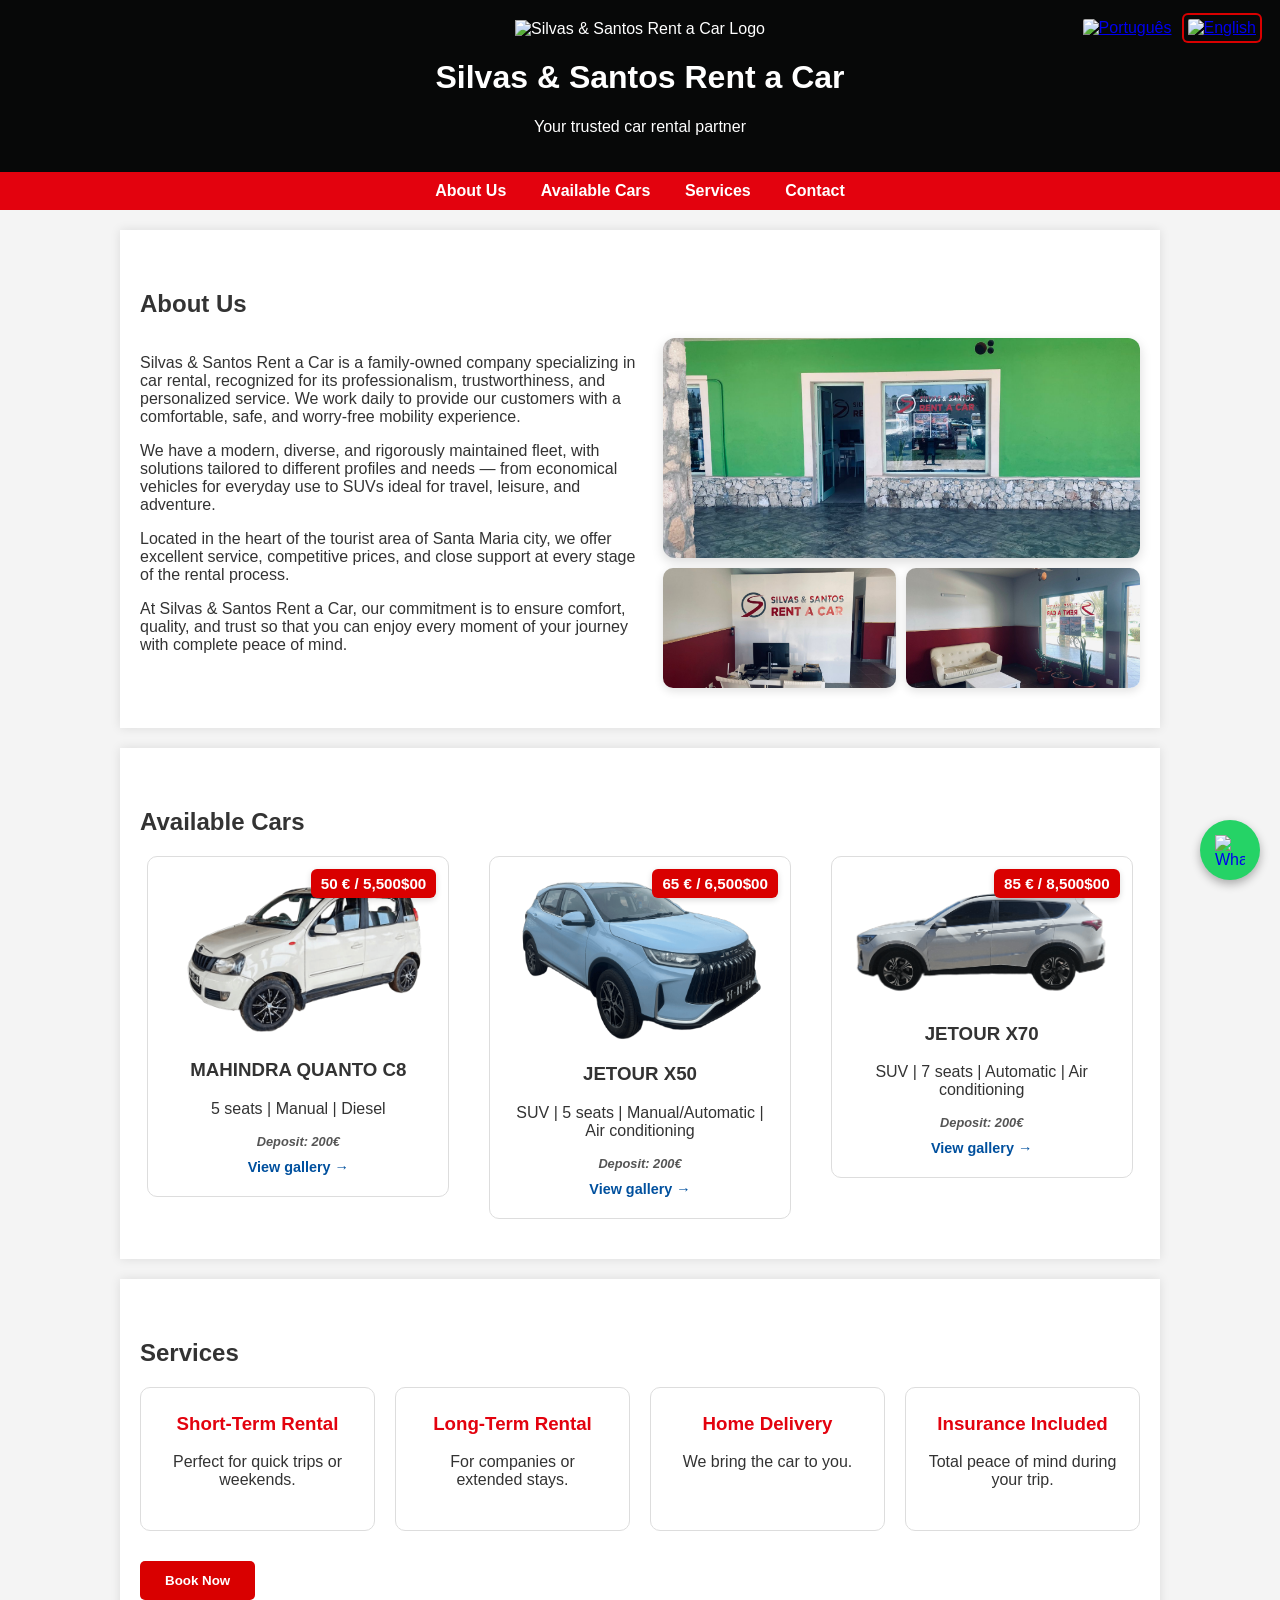
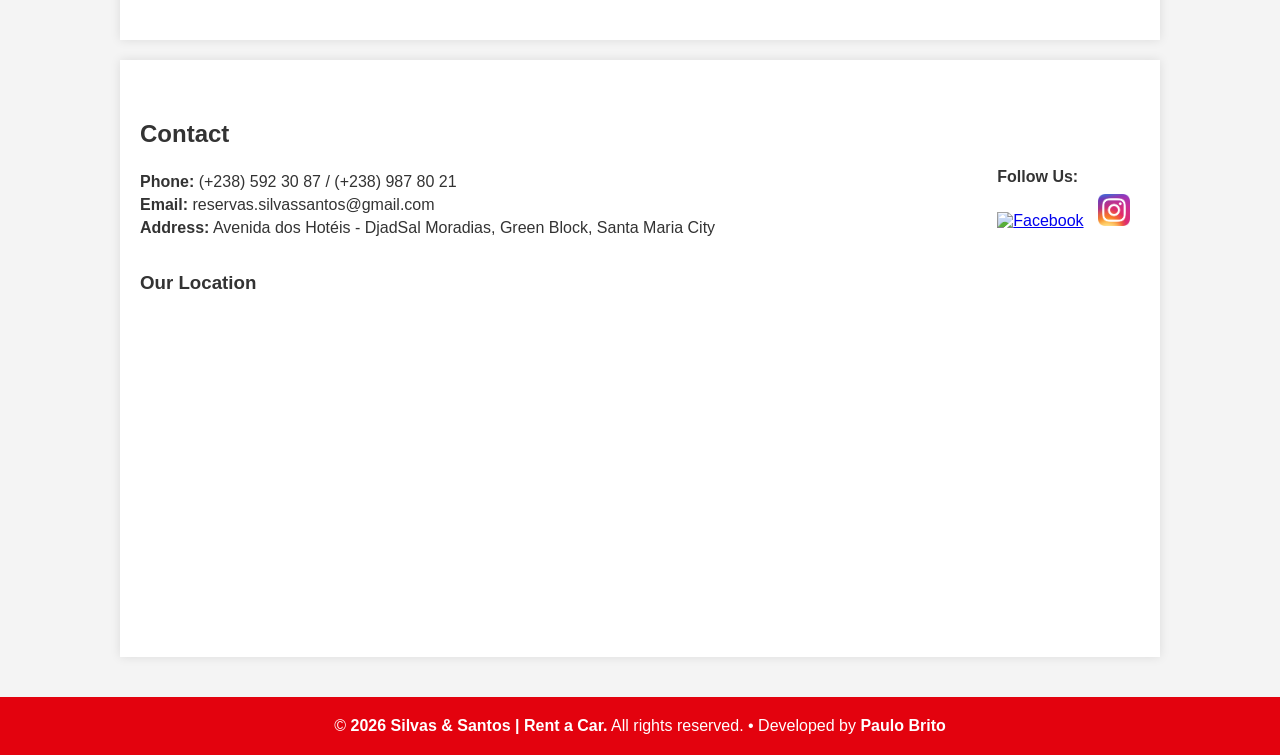
==== commit a52fc60a: "Desativação de Promo" ====
--- a/en.html
+++ b/en.html
@@ -129,11 +129,11 @@
   </nav>
 
   <!-- Slider Promoções - Centrado com Zoom -->
-  <section id="promocoes" class="slider-centro">
+  <!-- <section id="promocoes" class="slider-centro">
     <div class="slider-centro-track" id="sliderTrack">
 
       <!-- Slide 1 -->
-      <div class="centro-item">
+      <!-- <div class="centro-item">
         <div class="centro-imagem zoom-container">
           <img src="img/promo1.jpeg" alt="Promoção Silvas & Santos" onclick="abrirZoom(this.src)">
           <div class="zoom-hint">🔍 Click for Zoom</div>
@@ -141,7 +141,7 @@
       </div>
 
       <!-- Slide 2 -->
-      <div class="centro-item">
+      <!-- <div class="centro-item">
         <div class="centro-imagem zoom-container">
           <img src="img/promo2.jpeg" alt="Promoção Jetour X70" onclick="abrirZoom(this.src)">
           <div class="zoom-hint">🔍 Click for Zoom</div>
@@ -149,7 +149,7 @@
       </div>
 
       <!-- Slide 3 -->
-      <div class="centro-item">
+      <!-- <div class="centro-item">
         <div class="centro-imagem zoom-container">
           <img src="img/promo3.jpeg" alt="Promoção Jetour X70" onclick="abrirZoom(this.src)">
           <div class="zoom-hint">🔍 Click for Zoom</div>
@@ -158,20 +158,20 @@
     </div>
 
     <!-- Navegação - FORA do track, fixa no container -->
-    <button class="centro-nav prev" id="btnPrev">‹</button>
+    <!-- <button class="centro-nav prev" id="btnPrev">‹</button>
     <button class="centro-nav next" id="btnNext">›</button>
 
     <!-- Botão reservar -->
-    <div class="centro-acao">
+    <!-- <div class="centro-acao">
       <button class="btn-centro" onclick="modalReserva.showModal()">Booking Now →</button>
     </div>
   </section>
 
   <!-- Zoom Modal -->
-  <div class="zoom-modal" id="zoomModal" onclick="fecharZoom()">
+  <!-- <div class="zoom-modal" id="zoomModal" onclick="fecharZoom()">
     <span class="zoom-fechar">✖</span>
     <img src="" alt="Zoom" id="zoomImg">
-  </div>  
+  </div> --> 
 
   <section id="sobre">
     <h2>About Us</h2>
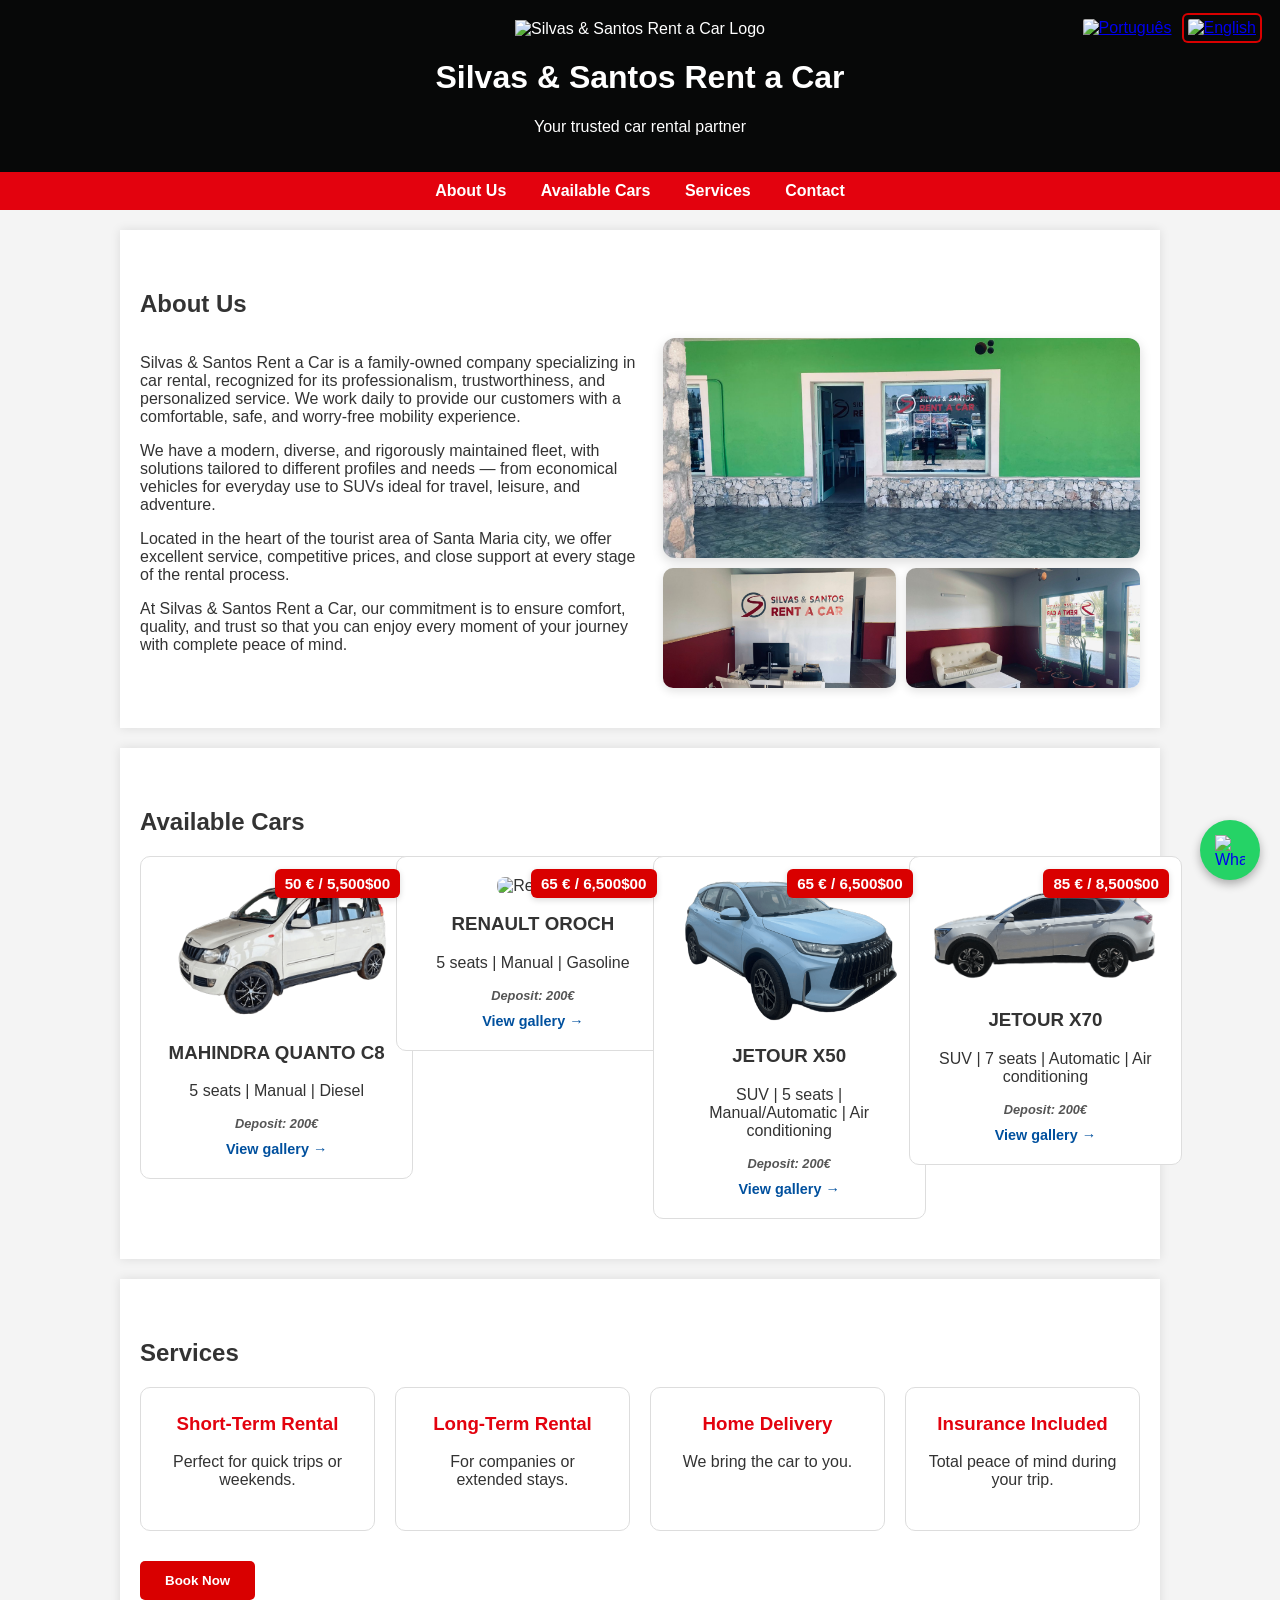
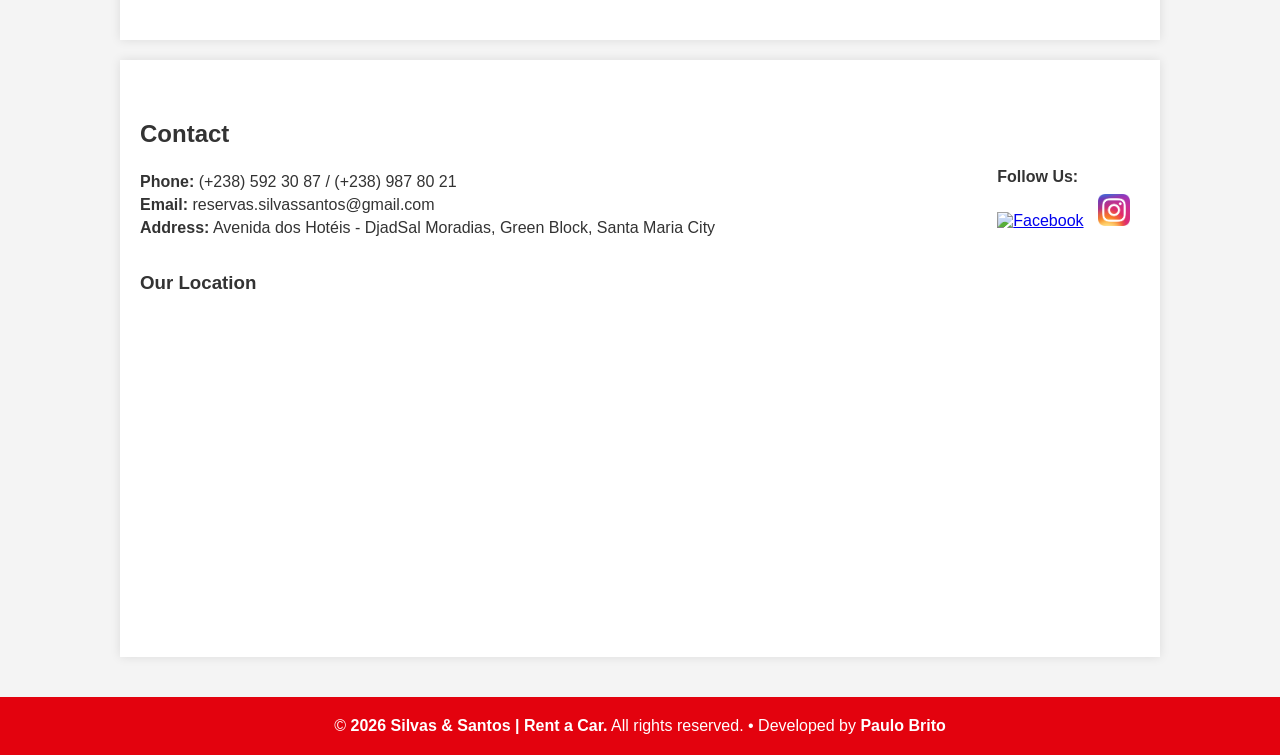
==== commit 62166a4f: "Add files via upload" ====
--- a/en.html
+++ b/en.html
@@ -84,6 +84,7 @@
             <option>Jetour X50</option>
             <option>Jetour X70</option>
             <option>Mahindra Quanto C8</option>
+            <option>Renaul Oroch</option>				
           </select>
         </div>
       </fieldset>
@@ -214,6 +215,17 @@
           <span class="ver-galeria">View gallery →</span>
         </div>
       </a>
+	  
+      <a href="carros/renault-en.html" class="carro-link">
+        <div class="carro">
+          <div class="preco-box">65 € / 6,500$00</div>
+          <img src="img/carro4.png" alt="Renault">
+          <h3>RENAULT OROCH</h3>
+          <p>5 seats | Manual | Gasoline</p>
+          <p class="caucao"><strong>Deposit: 200€</strong></p>
+          <span class="ver-galeria">View gallery →</span>
+        </div>
+      </a>	  
 
       <a href="carros/jetour-x50-en.html" class="carro-link">
         <div class="carro">
